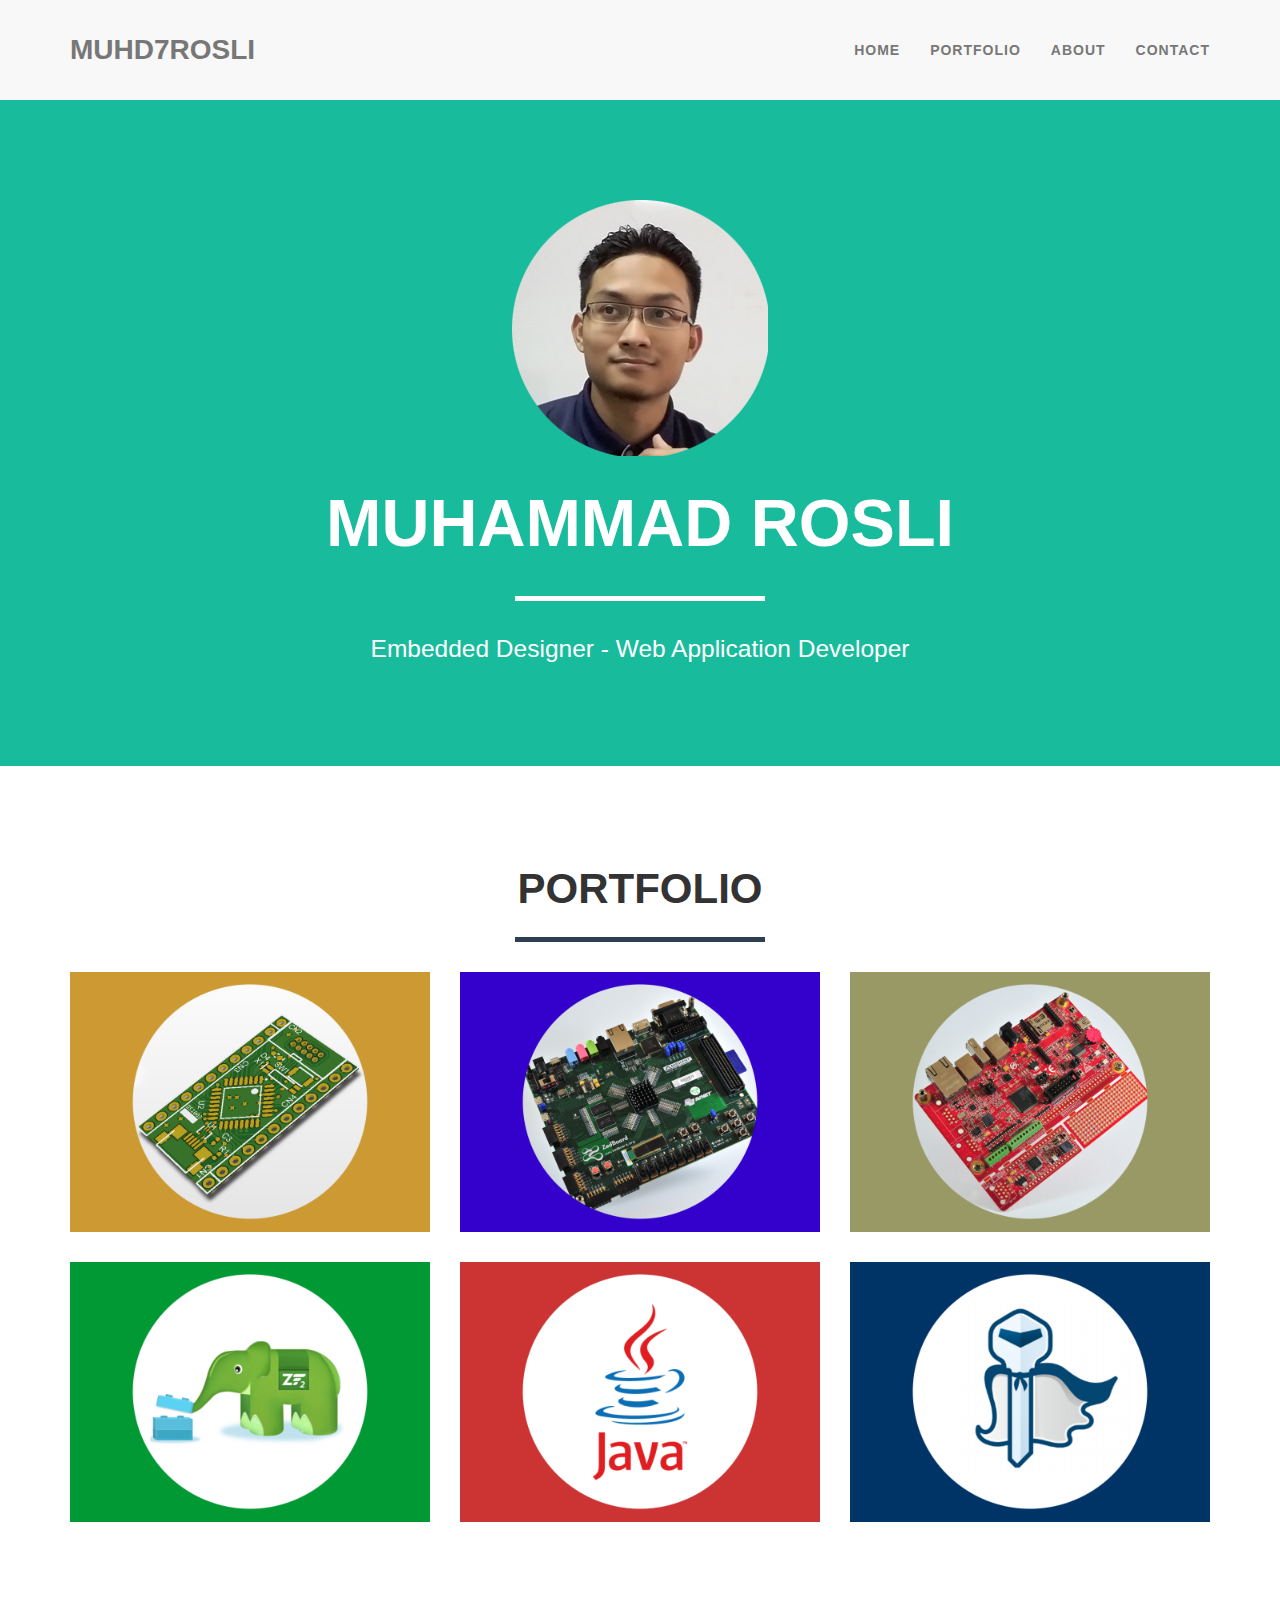
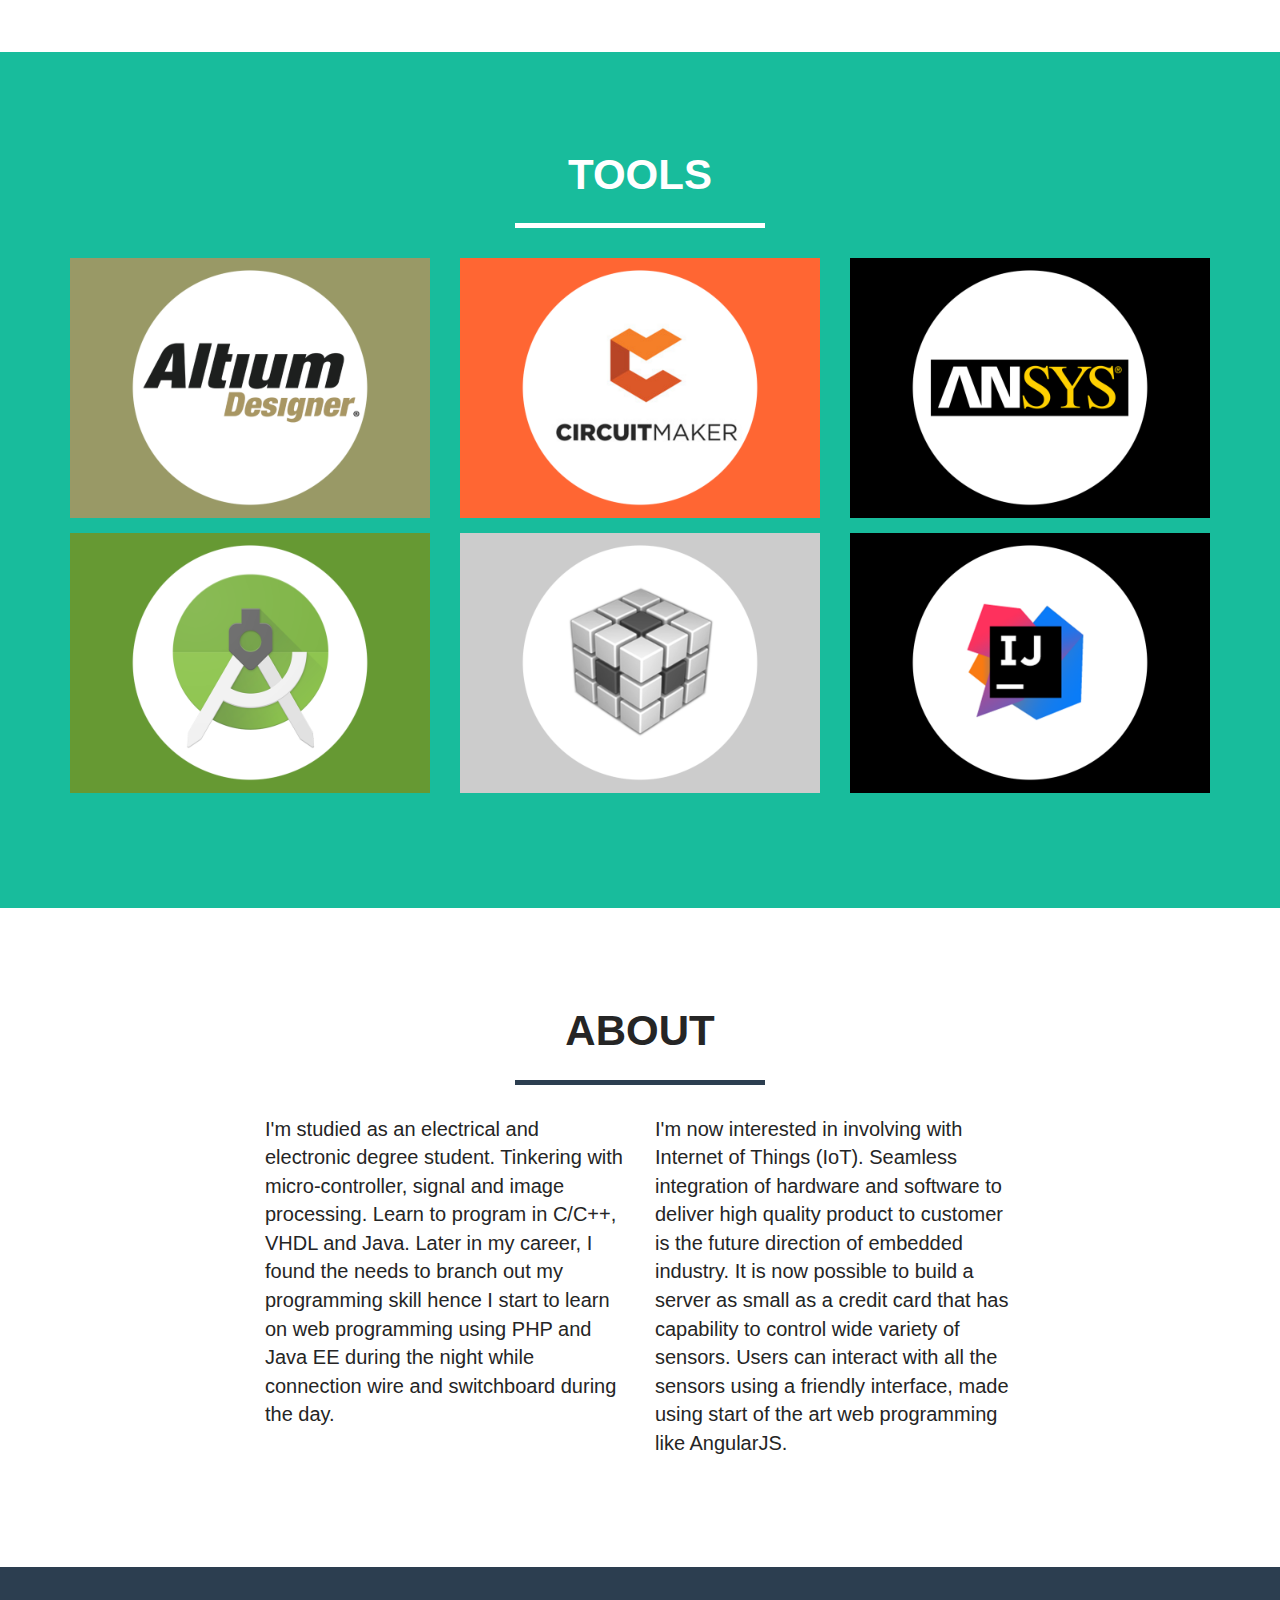
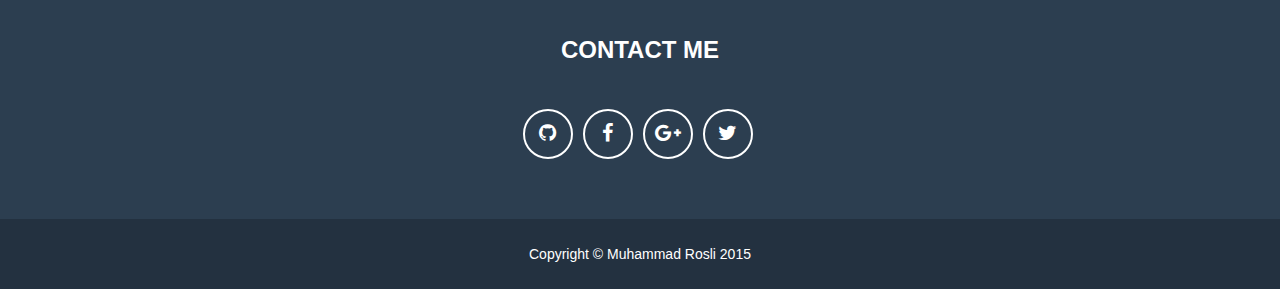
==== index.html @ a13b69a3 "remove modal to show profile" ====
<!DOCTYPE html><html lang=en data-ng-app=angularApp><head><meta charset=UTF-8><meta charset=utf-8><meta http-equiv=X-UA-Compatible content="IE=edge"><meta name=viewport content="width=device-width, initial-scale=1"><meta name=description content="A profile website of Muhammad Rosli"><meta name=author content="Muhammad Rosli"><title>muhd7rosli</title><link rel=stylesheet href=library/bootstrap/dist/css/bootstrap.min.css><link rel=stylesheet href=library/font-awesome/css/font-awesome.min.css><link rel=stylesheet href=library/app/css/app.min.css></head><body id=page-top class=index data-ng-controller=MainController><nav class="navbar navbar-default navbar-fixed-top"><div class=container><div class="navbar-header page-scroll"><button type=button class=navbar-toggle data-toggle=collapse data-target=#bs-example-navbar-collapse-1><span class=sr-only>Toggle navigation</span> <span class=icon-bar></span> <span class=icon-bar></span> <span class=icon-bar></span></button> <a class="navbar-brand page-scroll" data-ng-click="gotoElement('home')">muhd7rosli</a></div><div class="collapse navbar-collapse" id=bs-example-navbar-collapse-1><ul class="nav navbar-nav navbar-right"><li class=page-scroll><a data-ng-click="gotoElement('home')">Home</a></li><li class=page-scroll><a data-ng-href data-ng-click="gotoElement('portfolio')">Portfolio</a></li><li class=page-scroll><a data-ng-click="gotoElement('about')">About</a></li><li class=page-scroll><a data-ng-click="gotoElement('contact')">Contact</a></li></ul></div></div></nav><header id=home><div class=container><div class=row><div class=col-lg-12><img class=img-responsive src=img/profile.png><div class=intro-text><span class=name>Muhammad Rosli</span><hr class=star-light><span class=skills>Embedded Designer - Web Application Developer</span></div></div></div></div></header><section id=portfolio><div class=container><div class=row><div class="col-lg-12 text-center"><h2>Portfolio</h2><hr class=star-primary></div></div><div class=row><div class="col-sm-4 portfolio-item"><a class=portfolio-link data-ng-click=toggleShowProfile1()><div class=caption><div class=caption-content><i class="fa fa-search-plus fa-3x"></i></div></div><img src=img/portfolio/pcb.png class=img-responsive></a></div><div class="col-sm-4 portfolio-item"><a class=portfolio-link data-toggle=modal><div class=caption><div class=caption-content><i class="fa fa-search-plus fa-3x"></i></div></div><img src=img/portfolio/zedboard.png class=img-responsive></a></div><div class="col-sm-4 portfolio-item"><a class=portfolio-link data-toggle=modal><div class=caption><div class=caption-content><i class="fa fa-search-plus fa-3x"></i></div></div><img src=img/portfolio/embedded_android.png class=img-responsive></a></div><div class="col-sm-4 portfolio-item"><a class=portfolio-link data-toggle=modal><div class=caption><div class=caption-content><i class="fa fa-search-plus fa-3x"></i></div></div><img src=img/portfolio/zendframework.png class=img-responsive></a></div><div class="col-sm-4 portfolio-item"><a class=portfolio-link data-toggle=modal><div class=caption><div class=caption-content><i class="fa fa-search-plus fa-3x"></i></div></div><img src=img/portfolio/java.png class=img-responsive></a></div><div class="col-sm-4 portfolio-item"><a class=portfolio-link data-toggle=modal><div class=caption><div class=caption-content><i class="fa fa-search-plus fa-3x"></i></div></div><img src=img/portfolio/keycloak.png class=img-responsive></a></div></div></div></section><section id=tools><div class=container><div class=row><div class="col-lg-12 text-center"><h2>Tools</h2><hr class=star-light></div></div><div class=row><div class="col-sm-4 portfolio-item"><a class=portfolio-link data-toggle=modal><div class=caption><div class=caption-content><i class="fa fa-search-plus fa-3x"></i></div></div><img src=img/portfolio/ad.png class=img-responsive></a></div><div class="col-sm-4 portfolio-item"><a class=portfolio-link data-toggle=modal><div class=caption><div class=caption-content><i class="fa fa-search-plus fa-3x"></i></div></div><img src=img/portfolio/circuitmaker.png class=img-responsive></a></div><div class="col-sm-4 portfolio-item"><a class=portfolio-link data-toggle=modal><div class=caption><div class=caption-content><i class="fa fa-search-plus fa-3x"></i></div></div><img src=img/portfolio/ansys.png class=img-responsive></a></div><div class="col-sm-4 portfolio-item"><a class=portfolio-link data-toggle=modal><div class=caption><div class=caption-content><i class="fa fa-search-plus fa-3x"></i></div></div><img src=img/portfolio/android_studio.png class=img-responsive></a></div><div class="col-sm-4 portfolio-item"><a class=portfolio-link data-toggle=modal><div class=caption><div class=caption-content><i class="fa fa-search-plus fa-3x"></i></div></div><img src=img/portfolio/ccs.png class=img-responsive></a></div><div class="col-sm-4 portfolio-item"><a class=portfolio-link data-toggle=modal><div class=caption><div class=caption-content><i class="fa fa-search-plus fa-3x"></i></div></div><img src=img/portfolio/intellij.png class=img-responsive></a></div></div></div></section><section class=success id=about><div class=container><div class=row><div class="col-lg-12 text-center"><h2>About</h2><hr class=star-primary></div></div><div class=row><div class="col-lg-4 col-lg-offset-2"><p>I'm studied as an electrical and electronic degree student. Tinkering with micro-controller, signal and image processing. Learn to program in C/C++, VHDL and Java. Later in my career, I found the needs to branch out my programming skill hence I start to learn on web programming using PHP and Java EE during the night while connection wire and switchboard during the day.</p></div><div class=col-lg-4><p>I'm now interested in involving with Internet of Things (IoT). Seamless integration of hardware and software to deliver high quality product to customer is the future direction of embedded industry. It is now possible to build a server as small as a credit card that has capability to control wide variety of sensors. Users can interact with all the sensors using a friendly interface, made using start of the art web programming like AngularJS.</p></div></div></div></section><footer class=text-center><div class=footer-above><div class=container><div class=row><div class="footer-col col-md-4"><p>&nbsp;</p></div><div id=contact class="footer-col col-md-4"><h3>Contact Me</h3><ul class=list-inline><li><a href=https://github.com/muhd7rosli class="btn-social btn-outline"><i class="fa fa-fw fa-github"></i></a></li><li><a href=https://www.facebook.com/muhammadrosli class="btn-social btn-outline"><i class="fa fa-fw fa-facebook"></i></a></li><li><a href=https://plus.google.com/u/0/111552389230482518796 class="btn-social btn-outline"><i class="fa fa-fw fa-google-plus"></i></a></li><li><a href=https://twitter.com/muhd7rosli class="btn-social btn-outline"><i class="fa fa-fw fa-twitter"></i></a></li></ul></div><div class="footer-col col-md-4"><p>&nbsp;</p></div></div></div></div><div class=footer-below><div class=container><div class=row><div class=col-lg-12>Copyright &copy; Muhammad Rosli 2015</div></div></div></div></footer><div class="scroll-top page-scroll visible-xs visible-sm"><a class="btn btn-primary"><i class="fa fa-chevron-up"></i></a></div><div data-custom-modal title="New Order" data-visible=showProfile1><div class="portfolio-modal modal fade" id=portfolioModal1 tabindex=-1 role=dialog aria-hidden=true><div class=modal-content><div class=close-modal data-dismiss=modal><div class=lr><div class=rl></div></div></div><div class=container><div class=row><div class="col-lg-8 col-lg-offset-2"><div class=modal-body><h2>Project Title</h2><hr class=star-primary><img src=img/portfolio/pcb.png class="img-responsive img-centered"><p>Use this area of the page to describe your project. The icon above is part of a free icon set by <a href="https://sellfy.com/p/8Q9P/jV3VZ/">Flat Icons</a>. On their website, you can download their free set with 16 icons, or you can purchase the entire set with 146 icons for only $12!</p><ul class="list-inline item-details"><li>Client: <strong><a href=http://startbootstrap.com>Start Bootstrap</a></strong></li><li>Date: <strong><a href=http://startbootstrap.com>April 2014</a></strong></li><li>Service: <strong><a href=http://startbootstrap.com>Web Development</a></strong></li></ul><button type=button class="btn btn-default" data-dismiss=modal><i class="fa fa-times"></i> Close</button></div></div></div></div></div></div></div><div class="portfolio-modal modal fade" id=portfolioModal2 tabindex=-1 role=dialog aria-hidden=true><div class=modal-content><div class=close-modal data-dismiss=modal><div class=lr><div class=rl></div></div></div><div class=container><div class=row><div class="col-lg-8 col-lg-offset-2"><div class=modal-body><h2>Project Title</h2><hr class=star-primary><img src=img/portfolio/cake.png class="img-responsive img-centered"><p>Use this area of the page to describe your project. The icon above is part of a free icon set by <a href="https://sellfy.com/p/8Q9P/jV3VZ/">Flat Icons</a>. On their website, you can download their free set with 16 icons, or you can purchase the entire set with 146 icons for only $12!</p><ul class="list-inline item-details"><li>Client: <strong><a href=http://startbootstrap.com>Start Bootstrap</a></strong></li><li>Date: <strong><a href=http://startbootstrap.com>April 2014</a></strong></li><li>Service: <strong><a href=http://startbootstrap.com>Web Development</a></strong></li></ul><button type=button class="btn btn-default" data-dismiss=modal><i class="fa fa-times"></i> Close</button></div></div></div></div></div></div><div class="portfolio-modal modal fade" id=portfolioModal3 tabindex=-1 role=dialog aria-hidden=true><div class=modal-content><div class=close-modal data-dismiss=modal><div class=lr><div class=rl></div></div></div><div class=container><div class=row><div class="col-lg-8 col-lg-offset-2"><div class=modal-body><h2>Project Title</h2><hr class=star-primary><img src=img/portfolio/circus.png class="img-responsive img-centered"><p>Use this area of the page to describe your project. The icon above is part of a free icon set by <a href="https://sellfy.com/p/8Q9P/jV3VZ/">Flat Icons</a>. On their website, you can download their free set with 16 icons, or you can purchase the entire set with 146 icons for only $12!</p><ul class="list-inline item-details"><li>Client: <strong><a href=http://startbootstrap.com>Start Bootstrap</a></strong></li><li>Date: <strong><a href=http://startbootstrap.com>April 2014</a></strong></li><li>Service: <strong><a href=http://startbootstrap.com>Web Development</a></strong></li></ul><button type=button class="btn btn-default" data-dismiss=modal><i class="fa fa-times"></i> Close</button></div></div></div></div></div></div><div class="portfolio-modal modal fade" id=portfolioModal4 tabindex=-1 role=dialog aria-hidden=true><div class=modal-content><div class=close-modal data-dismiss=modal><div class=lr><div class=rl></div></div></div><div class=container><div class=row><div class="col-lg-8 col-lg-offset-2"><div class=modal-body><h2>Project Title</h2><hr class=star-primary><img src=img/portfolio/game.png class="img-responsive img-centered"><p>Use this area of the page to describe your project. The icon above is part of a free icon set by <a href="https://sellfy.com/p/8Q9P/jV3VZ/">Flat Icons</a>. On their website, you can download their free set with 16 icons, or you can purchase the entire set with 146 icons for only $12!</p><ul class="list-inline item-details"><li>Client: <strong><a href=http://startbootstrap.com>Start Bootstrap</a></strong></li><li>Date: <strong><a href=http://startbootstrap.com>April 2014</a></strong></li><li>Service: <strong><a href=http://startbootstrap.com>Web Development</a></strong></li></ul><button type=button class="btn btn-default" data-dismiss=modal><i class="fa fa-times"></i> Close</button></div></div></div></div></div></div><div class="portfolio-modal modal fade" id=portfolioModal5 tabindex=-1 role=dialog aria-hidden=true><div class=modal-content><div class=close-modal data-dismiss=modal><div class=lr><div class=rl></div></div></div><div class=container><div class=row><div class="col-lg-8 col-lg-offset-2"><div class=modal-body><h2>Project Title</h2><hr class=star-primary><img src=img/portfolio/safe.png class="img-responsive img-centered"><p>Use this area of the page to describe your project. The icon above is part of a free icon set by <a href="https://sellfy.com/p/8Q9P/jV3VZ/">Flat Icons</a>. On their website, you can download their free set with 16 icons, or you can purchase the entire set with 146 icons for only $12!</p><ul class="list-inline item-details"><li>Client: <strong><a href=http://startbootstrap.com>Start Bootstrap</a></strong></li><li>Date: <strong><a href=http://startbootstrap.com>April 2014</a></strong></li><li>Service: <strong><a href=http://startbootstrap.com>Web Development</a></strong></li></ul><button type=button class="btn btn-default" data-dismiss=modal><i class="fa fa-times"></i> Close</button></div></div></div></div></div></div><div class="portfolio-modal modal fade" id=portfolioModal6 tabindex=-1 role=dialog aria-hidden=true><div class=modal-content><div class=close-modal data-dismiss=modal><div class=lr><div class=rl></div></div></div><div class=container><div class=row><div class="col-lg-8 col-lg-offset-2"><div class=modal-body><h2>Project Title</h2><hr class=star-primary><img src=img/portfolio/submarine.png class="img-responsive img-centered"><p>Use this area of the page to describe your project. The icon above is part of a free icon set by <a href="https://sellfy.com/p/8Q9P/jV3VZ/">Flat Icons</a>. On their website, you can download their free set with 16 icons, or you can purchase the entire set with 146 icons for only $12!</p><ul class="list-inline item-details"><li>Client: <strong><a href=http://startbootstrap.com>Start Bootstrap</a></strong></li><li>Date: <strong><a href=http://startbootstrap.com>April 2014</a></strong></li><li>Service: <strong><a href=http://startbootstrap.com>Web Development</a></strong></li></ul><button type=button class="btn btn-default" data-dismiss=modal><i class="fa fa-times"></i> Close</button></div></div></div></div></div></div><script type=application/javascript src=library/jquery/dist/jquery.min.js></script><script type=application/javascript src=library/bootstrap/dist/js/bootstrap.min.js></script><script type=application/javascript src=library/angular/angular.min.js></script><script type=application/javascript src=library/angular-resource/angular-resource.min.js></script><script type=application/javascript src=library/app/js/app.min.js></script></body></html>
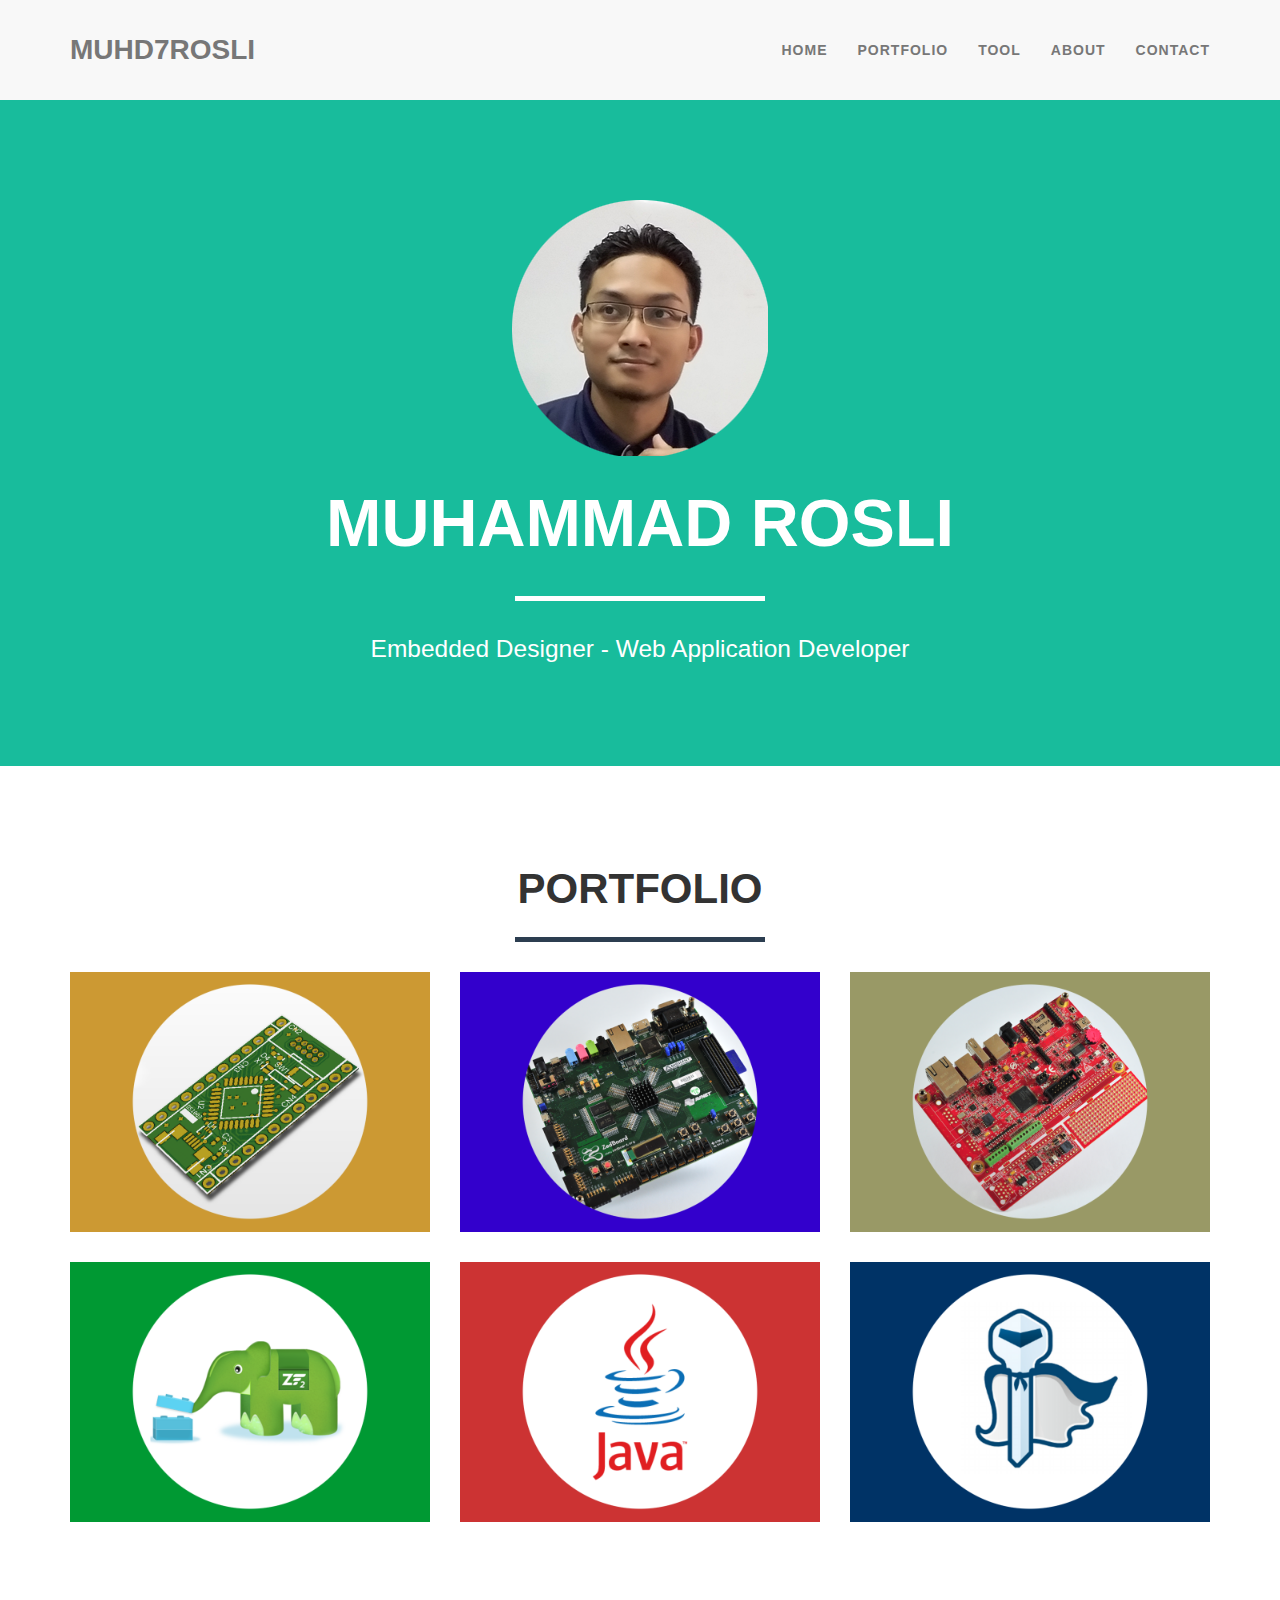
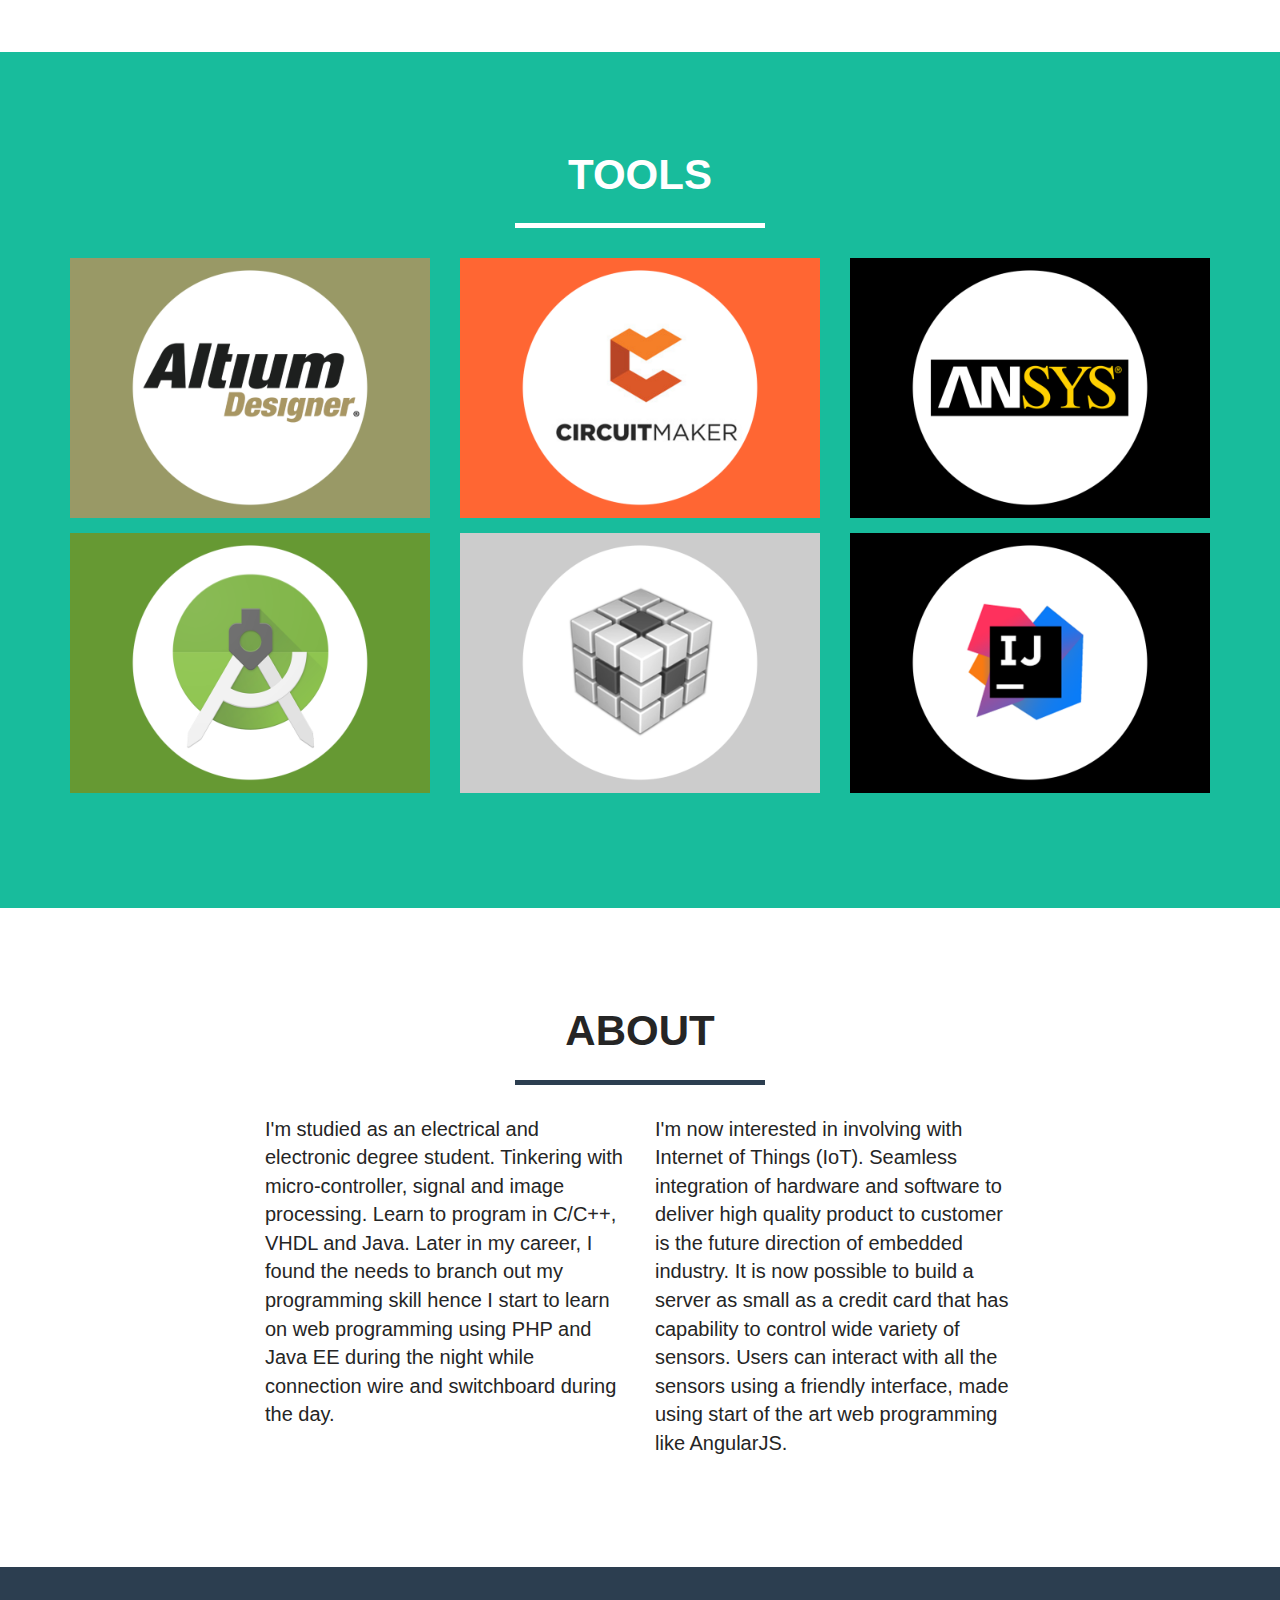
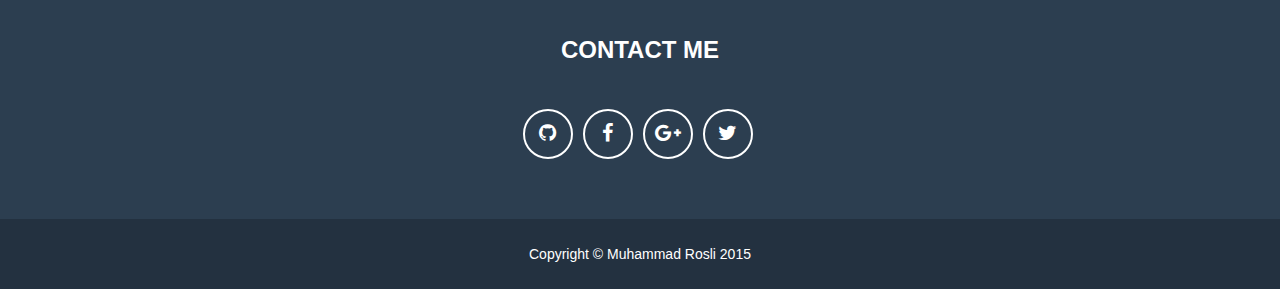
==== commit fd8cb7fc: "add tool link" ====
--- a/index.html
+++ b/index.html
@@ -1 +1 @@
-<!DOCTYPE html><html lang=en data-ng-app=angularApp><head><meta charset=UTF-8><meta charset=utf-8><meta http-equiv=X-UA-Compatible content="IE=edge"><meta name=viewport content="width=device-width, initial-scale=1"><meta name=description content="A profile website of Muhammad Rosli"><meta name=author content="Muhammad Rosli"><title>muhd7rosli</title><link rel=stylesheet href=library/bootstrap/dist/css/bootstrap.min.css><link rel=stylesheet href=library/font-awesome/css/font-awesome.min.css><link rel=stylesheet href=library/app/css/app.min.css></head><body id=page-top class=index data-ng-controller=MainController><nav class="navbar navbar-default navbar-fixed-top"><div class=container><div class="navbar-header page-scroll"><button type=button class=navbar-toggle data-toggle=collapse data-target=#bs-example-navbar-collapse-1><span class=sr-only>Toggle navigation</span> <span class=icon-bar></span> <span class=icon-bar></span> <span class=icon-bar></span></button> <a class="navbar-brand page-scroll" data-ng-click="gotoElement('home')">muhd7rosli</a></div><div class="collapse navbar-collapse" id=bs-example-navbar-collapse-1><ul class="nav navbar-nav navbar-right"><li class=page-scroll><a data-ng-click="gotoElement('home')">Home</a></li><li class=page-scroll><a data-ng-href data-ng-click="gotoElement('portfolio')">Portfolio</a></li><li class=page-scroll><a data-ng-click="gotoElement('about')">About</a></li><li class=page-scroll><a data-ng-click="gotoElement('contact')">Contact</a></li></ul></div></div></nav><header id=home><div class=container><div class=row><div class=col-lg-12><img class=img-responsive src=img/profile.png><div class=intro-text><span class=name>Muhammad Rosli</span><hr class=star-light><span class=skills>Embedded Designer - Web Application Developer</span></div></div></div></div></header><section id=portfolio><div class=container><div class=row><div class="col-lg-12 text-center"><h2>Portfolio</h2><hr class=star-primary></div></div><div class=row><div class="col-sm-4 portfolio-item"><a class=portfolio-link data-ng-click=toggleShowProfile1()><div class=caption><div class=caption-content><i class="fa fa-search-plus fa-3x"></i></div></div><img src=img/portfolio/pcb.png class=img-responsive></a></div><div class="col-sm-4 portfolio-item"><a class=portfolio-link data-toggle=modal><div class=caption><div class=caption-content><i class="fa fa-search-plus fa-3x"></i></div></div><img src=img/portfolio/zedboard.png class=img-responsive></a></div><div class="col-sm-4 portfolio-item"><a class=portfolio-link data-toggle=modal><div class=caption><div class=caption-content><i class="fa fa-search-plus fa-3x"></i></div></div><img src=img/portfolio/embedded_android.png class=img-responsive></a></div><div class="col-sm-4 portfolio-item"><a class=portfolio-link data-toggle=modal><div class=caption><div class=caption-content><i class="fa fa-search-plus fa-3x"></i></div></div><img src=img/portfolio/zendframework.png class=img-responsive></a></div><div class="col-sm-4 portfolio-item"><a class=portfolio-link data-toggle=modal><div class=caption><div class=caption-content><i class="fa fa-search-plus fa-3x"></i></div></div><img src=img/portfolio/java.png class=img-responsive></a></div><div class="col-sm-4 portfolio-item"><a class=portfolio-link data-toggle=modal><div class=caption><div class=caption-content><i class="fa fa-search-plus fa-3x"></i></div></div><img src=img/portfolio/keycloak.png class=img-responsive></a></div></div></div></section><section id=tools><div class=container><div class=row><div class="col-lg-12 text-center"><h2>Tools</h2><hr class=star-light></div></div><div class=row><div class="col-sm-4 portfolio-item"><a class=portfolio-link data-toggle=modal><div class=caption><div class=caption-content><i class="fa fa-search-plus fa-3x"></i></div></div><img src=img/portfolio/ad.png class=img-responsive></a></div><div class="col-sm-4 portfolio-item"><a class=portfolio-link data-toggle=modal><div class=caption><div class=caption-content><i class="fa fa-search-plus fa-3x"></i></div></div><img src=img/portfolio/circuitmaker.png class=img-responsive></a></div><div class="col-sm-4 portfolio-item"><a class=portfolio-link data-toggle=modal><div class=caption><div class=caption-content><i class="fa fa-search-plus fa-3x"></i></div></div><img src=img/portfolio/ansys.png class=img-responsive></a></div><div class="col-sm-4 portfolio-item"><a class=portfolio-link data-toggle=modal><div class=caption><div class=caption-content><i class="fa fa-search-plus fa-3x"></i></div></div><img src=img/portfolio/android_studio.png class=img-responsive></a></div><div class="col-sm-4 portfolio-item"><a class=portfolio-link data-toggle=modal><div class=caption><div class=caption-content><i class="fa fa-search-plus fa-3x"></i></div></div><img src=img/portfolio/ccs.png class=img-responsive></a></div><div class="col-sm-4 portfolio-item"><a class=portfolio-link data-toggle=modal><div class=caption><div class=caption-content><i class="fa fa-search-plus fa-3x"></i></div></div><img src=img/portfolio/intellij.png class=img-responsive></a></div></div></div></section><section class=success id=about><div class=container><div class=row><div class="col-lg-12 text-center"><h2>About</h2><hr class=star-primary></div></div><div class=row><div class="col-lg-4 col-lg-offset-2"><p>I'm studied as an electrical and electronic degree student. Tinkering with micro-controller, signal and image processing. Learn to program in C/C++, VHDL and Java. Later in my career, I found the needs to branch out my programming skill hence I start to learn on web programming using PHP and Java EE during the night while connection wire and switchboard during the day.</p></div><div class=col-lg-4><p>I'm now interested in involving with Internet of Things (IoT). Seamless integration of hardware and software to deliver high quality product to customer is the future direction of embedded industry. It is now possible to build a server as small as a credit card that has capability to control wide variety of sensors. Users can interact with all the sensors using a friendly interface, made using start of the art web programming like AngularJS.</p></div></div></div></section><footer class=text-center><div class=footer-above><div class=container><div class=row><div class="footer-col col-md-4"><p>&nbsp;</p></div><div id=contact class="footer-col col-md-4"><h3>Contact Me</h3><ul class=list-inline><li><a href=https://github.com/muhd7rosli class="btn-social btn-outline"><i class="fa fa-fw fa-github"></i></a></li><li><a href=https://www.facebook.com/muhammadrosli class="btn-social btn-outline"><i class="fa fa-fw fa-facebook"></i></a></li><li><a href=https://plus.google.com/u/0/111552389230482518796 class="btn-social btn-outline"><i class="fa fa-fw fa-google-plus"></i></a></li><li><a href=https://twitter.com/muhd7rosli class="btn-social btn-outline"><i class="fa fa-fw fa-twitter"></i></a></li></ul></div><div class="footer-col col-md-4"><p>&nbsp;</p></div></div></div></div><div class=footer-below><div class=container><div class=row><div class=col-lg-12>Copyright &copy; Muhammad Rosli 2015</div></div></div></div></footer><div class="scroll-top page-scroll visible-xs visible-sm"><a class="btn btn-primary"><i class="fa fa-chevron-up"></i></a></div><div data-custom-modal title="New Order" data-visible=showProfile1><div class="portfolio-modal modal fade" id=portfolioModal1 tabindex=-1 role=dialog aria-hidden=true><div class=modal-content><div class=close-modal data-dismiss=modal><div class=lr><div class=rl></div></div></div><div class=container><div class=row><div class="col-lg-8 col-lg-offset-2"><div class=modal-body><h2>Project Title</h2><hr class=star-primary><img src=img/portfolio/pcb.png class="img-responsive img-centered"><p>Use this area of the page to describe your project. The icon above is part of a free icon set by <a href="https://sellfy.com/p/8Q9P/jV3VZ/">Flat Icons</a>. On their website, you can download their free set with 16 icons, or you can purchase the entire set with 146 icons for only $12!</p><ul class="list-inline item-details"><li>Client: <strong><a href=http://startbootstrap.com>Start Bootstrap</a></strong></li><li>Date: <strong><a href=http://startbootstrap.com>April 2014</a></strong></li><li>Service: <strong><a href=http://startbootstrap.com>Web Development</a></strong></li></ul><button type=button class="btn btn-default" data-dismiss=modal><i class="fa fa-times"></i> Close</button></div></div></div></div></div></div></div><div class="portfolio-modal modal fade" id=portfolioModal2 tabindex=-1 role=dialog aria-hidden=true><div class=modal-content><div class=close-modal data-dismiss=modal><div class=lr><div class=rl></div></div></div><div class=container><div class=row><div class="col-lg-8 col-lg-offset-2"><div class=modal-body><h2>Project Title</h2><hr class=star-primary><img src=img/portfolio/cake.png class="img-responsive img-centered"><p>Use this area of the page to describe your project. The icon above is part of a free icon set by <a href="https://sellfy.com/p/8Q9P/jV3VZ/">Flat Icons</a>. On their website, you can download their free set with 16 icons, or you can purchase the entire set with 146 icons for only $12!</p><ul class="list-inline item-details"><li>Client: <strong><a href=http://startbootstrap.com>Start Bootstrap</a></strong></li><li>Date: <strong><a href=http://startbootstrap.com>April 2014</a></strong></li><li>Service: <strong><a href=http://startbootstrap.com>Web Development</a></strong></li></ul><button type=button class="btn btn-default" data-dismiss=modal><i class="fa fa-times"></i> Close</button></div></div></div></div></div></div><div class="portfolio-modal modal fade" id=portfolioModal3 tabindex=-1 role=dialog aria-hidden=true><div class=modal-content><div class=close-modal data-dismiss=modal><div class=lr><div class=rl></div></div></div><div class=container><div class=row><div class="col-lg-8 col-lg-offset-2"><div class=modal-body><h2>Project Title</h2><hr class=star-primary><img src=img/portfolio/circus.png class="img-responsive img-centered"><p>Use this area of the page to describe your project. The icon above is part of a free icon set by <a href="https://sellfy.com/p/8Q9P/jV3VZ/">Flat Icons</a>. On their website, you can download their free set with 16 icons, or you can purchase the entire set with 146 icons for only $12!</p><ul class="list-inline item-details"><li>Client: <strong><a href=http://startbootstrap.com>Start Bootstrap</a></strong></li><li>Date: <strong><a href=http://startbootstrap.com>April 2014</a></strong></li><li>Service: <strong><a href=http://startbootstrap.com>Web Development</a></strong></li></ul><button type=button class="btn btn-default" data-dismiss=modal><i class="fa fa-times"></i> Close</button></div></div></div></div></div></div><div class="portfolio-modal modal fade" id=portfolioModal4 tabindex=-1 role=dialog aria-hidden=true><div class=modal-content><div class=close-modal data-dismiss=modal><div class=lr><div class=rl></div></div></div><div class=container><div class=row><div class="col-lg-8 col-lg-offset-2"><div class=modal-body><h2>Project Title</h2><hr class=star-primary><img src=img/portfolio/game.png class="img-responsive img-centered"><p>Use this area of the page to describe your project. The icon above is part of a free icon set by <a href="https://sellfy.com/p/8Q9P/jV3VZ/">Flat Icons</a>. On their website, you can download their free set with 16 icons, or you can purchase the entire set with 146 icons for only $12!</p><ul class="list-inline item-details"><li>Client: <strong><a href=http://startbootstrap.com>Start Bootstrap</a></strong></li><li>Date: <strong><a href=http://startbootstrap.com>April 2014</a></strong></li><li>Service: <strong><a href=http://startbootstrap.com>Web Development</a></strong></li></ul><button type=button class="btn btn-default" data-dismiss=modal><i class="fa fa-times"></i> Close</button></div></div></div></div></div></div><div class="portfolio-modal modal fade" id=portfolioModal5 tabindex=-1 role=dialog aria-hidden=true><div class=modal-content><div class=close-modal data-dismiss=modal><div class=lr><div class=rl></div></div></div><div class=container><div class=row><div class="col-lg-8 col-lg-offset-2"><div class=modal-body><h2>Project Title</h2><hr class=star-primary><img src=img/portfolio/safe.png class="img-responsive img-centered"><p>Use this area of the page to describe your project. The icon above is part of a free icon set by <a href="https://sellfy.com/p/8Q9P/jV3VZ/">Flat Icons</a>. On their website, you can download their free set with 16 icons, or you can purchase the entire set with 146 icons for only $12!</p><ul class="list-inline item-details"><li>Client: <strong><a href=http://startbootstrap.com>Start Bootstrap</a></strong></li><li>Date: <strong><a href=http://startbootstrap.com>April 2014</a></strong></li><li>Service: <strong><a href=http://startbootstrap.com>Web Development</a></strong></li></ul><button type=button class="btn btn-default" data-dismiss=modal><i class="fa fa-times"></i> Close</button></div></div></div></div></div></div><div class="portfolio-modal modal fade" id=portfolioModal6 tabindex=-1 role=dialog aria-hidden=true><div class=modal-content><div class=close-modal data-dismiss=modal><div class=lr><div class=rl></div></div></div><div class=container><div class=row><div class="col-lg-8 col-lg-offset-2"><div class=modal-body><h2>Project Title</h2><hr class=star-primary><img src=img/portfolio/submarine.png class="img-responsive img-centered"><p>Use this area of the page to describe your project. The icon above is part of a free icon set by <a href="https://sellfy.com/p/8Q9P/jV3VZ/">Flat Icons</a>. On their website, you can download their free set with 16 icons, or you can purchase the entire set with 146 icons for only $12!</p><ul class="list-inline item-details"><li>Client: <strong><a href=http://startbootstrap.com>Start Bootstrap</a></strong></li><li>Date: <strong><a href=http://startbootstrap.com>April 2014</a></strong></li><li>Service: <strong><a href=http://startbootstrap.com>Web Development</a></strong></li></ul><button type=button class="btn btn-default" data-dismiss=modal><i class="fa fa-times"></i> Close</button></div></div></div></div></div></div><script type=application/javascript src=library/jquery/dist/jquery.min.js></script><script type=application/javascript src=library/bootstrap/dist/js/bootstrap.min.js></script><script type=application/javascript src=library/angular/angular.min.js></script><script type=application/javascript src=library/angular-resource/angular-resource.min.js></script><script type=application/javascript src=library/app/js/app.min.js></script></body></html>+<!DOCTYPE html><html lang=en data-ng-app=angularApp><head><meta charset=UTF-8><meta charset=utf-8><meta http-equiv=X-UA-Compatible content="IE=edge"><meta name=viewport content="width=device-width, initial-scale=1"><meta name=description content="A profile website of Muhammad Rosli"><meta name=author content="Muhammad Rosli"><title>muhd7rosli</title><link rel=stylesheet href=library/bootstrap/dist/css/bootstrap.min.css><link rel=stylesheet href=library/font-awesome/css/font-awesome.min.css><link rel=stylesheet href=library/app/css/app.min.css></head><body id=page-top class=index data-ng-controller=MainController><nav class="navbar navbar-default navbar-fixed-top"><div class=container><div class="navbar-header page-scroll"><button type=button class=navbar-toggle data-toggle=collapse data-target=#bs-example-navbar-collapse-1><span class=sr-only>Toggle navigation</span> <span class=icon-bar></span> <span class=icon-bar></span> <span class=icon-bar></span></button> <a class="navbar-brand page-scroll" data-ng-click="gotoElement('home')">muhd7rosli</a></div><div class="collapse navbar-collapse" id=bs-example-navbar-collapse-1><ul class="nav navbar-nav navbar-right"><li class=page-scroll><a data-ng-click="gotoElement('home')">Home</a></li><li class=page-scroll><a data-ng-href data-ng-click="gotoElement('portfolio')">Portfolio</a></li><li class=page-scroll><a data-ng-click="gotoElement('tools')">Tool</a></li><li class=page-scroll><a data-ng-click="gotoElement('about')">About</a></li><li class=page-scroll><a data-ng-click="gotoElement('contact')">Contact</a></li></ul></div></div></nav><header id=home><div class=container><div class=row><div class=col-lg-12><img class=img-responsive src=img/profile.png><div class=intro-text><span class=name>Muhammad Rosli</span><hr class=star-light><span class=skills>Embedded Designer - Web Application Developer</span></div></div></div></div></header><section id=portfolio><div class=container><div class=row><div class="col-lg-12 text-center"><h2>Portfolio</h2><hr class=star-primary></div></div><div class=row><div class="col-sm-4 portfolio-item"><a class=portfolio-link data-ng-click=toggleShowProfile1()><div class=caption><div class=caption-content><i class="fa fa-search-plus fa-3x"></i></div></div><img src=img/portfolio/pcb.png class=img-responsive></a></div><div class="col-sm-4 portfolio-item"><a class=portfolio-link data-toggle=modal><div class=caption><div class=caption-content><i class="fa fa-search-plus fa-3x"></i></div></div><img src=img/portfolio/zedboard.png class=img-responsive></a></div><div class="col-sm-4 portfolio-item"><a class=portfolio-link data-toggle=modal><div class=caption><div class=caption-content><i class="fa fa-search-plus fa-3x"></i></div></div><img src=img/portfolio/embedded_android.png class=img-responsive></a></div><div class="col-sm-4 portfolio-item"><a class=portfolio-link data-toggle=modal><div class=caption><div class=caption-content><i class="fa fa-search-plus fa-3x"></i></div></div><img src=img/portfolio/zendframework.png class=img-responsive></a></div><div class="col-sm-4 portfolio-item"><a class=portfolio-link data-toggle=modal><div class=caption><div class=caption-content><i class="fa fa-search-plus fa-3x"></i></div></div><img src=img/portfolio/java.png class=img-responsive></a></div><div class="col-sm-4 portfolio-item"><a class=portfolio-link data-toggle=modal><div class=caption><div class=caption-content><i class="fa fa-search-plus fa-3x"></i></div></div><img src=img/portfolio/keycloak.png class=img-responsive></a></div></div></div></section><section id=tools><div class=container><div class=row><div class="col-lg-12 text-center"><h2>Tools</h2><hr class=star-light></div></div><div class=row><div class="col-sm-4 portfolio-item"><a class=portfolio-link data-toggle=modal><div class=caption><div class=caption-content><i class="fa fa-search-plus fa-3x"></i></div></div><img src=img/portfolio/ad.png class=img-responsive></a></div><div class="col-sm-4 portfolio-item"><a class=portfolio-link data-toggle=modal><div class=caption><div class=caption-content><i class="fa fa-search-plus fa-3x"></i></div></div><img src=img/portfolio/circuitmaker.png class=img-responsive></a></div><div class="col-sm-4 portfolio-item"><a class=portfolio-link data-toggle=modal><div class=caption><div class=caption-content><i class="fa fa-search-plus fa-3x"></i></div></div><img src=img/portfolio/ansys.png class=img-responsive></a></div><div class="col-sm-4 portfolio-item"><a class=portfolio-link data-toggle=modal><div class=caption><div class=caption-content><i class="fa fa-search-plus fa-3x"></i></div></div><img src=img/portfolio/android_studio.png class=img-responsive></a></div><div class="col-sm-4 portfolio-item"><a class=portfolio-link data-toggle=modal><div class=caption><div class=caption-content><i class="fa fa-search-plus fa-3x"></i></div></div><img src=img/portfolio/ccs.png class=img-responsive></a></div><div class="col-sm-4 portfolio-item"><a class=portfolio-link data-toggle=modal><div class=caption><div class=caption-content><i class="fa fa-search-plus fa-3x"></i></div></div><img src=img/portfolio/intellij.png class=img-responsive></a></div></div></div></section><section class=success id=about><div class=container><div class=row><div class="col-lg-12 text-center"><h2>About</h2><hr class=star-primary></div></div><div class=row><div class="col-lg-4 col-lg-offset-2"><p>I'm studied as an electrical and electronic degree student. Tinkering with micro-controller, signal and image processing. Learn to program in C/C++, VHDL and Java. Later in my career, I found the needs to branch out my programming skill hence I start to learn on web programming using PHP and Java EE during the night while connection wire and switchboard during the day.</p></div><div class=col-lg-4><p>I'm now interested in involving with Internet of Things (IoT). Seamless integration of hardware and software to deliver high quality product to customer is the future direction of embedded industry. It is now possible to build a server as small as a credit card that has capability to control wide variety of sensors. Users can interact with all the sensors using a friendly interface, made using start of the art web programming like AngularJS.</p></div></div></div></section><footer class=text-center><div class=footer-above><div class=container><div class=row><div class="footer-col col-md-4"><p>&nbsp;</p></div><div id=contact class="footer-col col-md-4"><h3>Contact Me</h3><ul class=list-inline><li><a href=https://github.com/muhd7rosli class="btn-social btn-outline"><i class="fa fa-fw fa-github"></i></a></li><li><a href=https://www.facebook.com/muhammadrosli class="btn-social btn-outline"><i class="fa fa-fw fa-facebook"></i></a></li><li><a href=https://plus.google.com/u/0/111552389230482518796 class="btn-social btn-outline"><i class="fa fa-fw fa-google-plus"></i></a></li><li><a href=https://twitter.com/muhd7rosli class="btn-social btn-outline"><i class="fa fa-fw fa-twitter"></i></a></li></ul></div><div class="footer-col col-md-4"><p>&nbsp;</p></div></div></div></div><div class=footer-below><div class=container><div class=row><div class=col-lg-12>Copyright &copy; Muhammad Rosli 2015</div></div></div></div></footer><div class="scroll-top page-scroll visible-xs visible-sm"><a class="btn btn-primary"><i class="fa fa-chevron-up"></i></a></div><div data-custom-modal title="New Order" data-visible=showProfile1><div class="portfolio-modal modal fade" id=portfolioModal1 tabindex=-1 role=dialog aria-hidden=true><div class=modal-content><div class=close-modal data-dismiss=modal><div class=lr><div class=rl></div></div></div><div class=container><div class=row><div class="col-lg-8 col-lg-offset-2"><div class=modal-body><h2>Project Title</h2><hr class=star-primary><img src=img/portfolio/pcb.png class="img-responsive img-centered"><p>Use this area of the page to describe your project. The icon above is part of a free icon set by <a href="https://sellfy.com/p/8Q9P/jV3VZ/">Flat Icons</a>. On their website, you can download their free set with 16 icons, or you can purchase the entire set with 146 icons for only $12!</p><ul class="list-inline item-details"><li>Client: <strong><a href=http://startbootstrap.com>Start Bootstrap</a></strong></li><li>Date: <strong><a href=http://startbootstrap.com>April 2014</a></strong></li><li>Service: <strong><a href=http://startbootstrap.com>Web Development</a></strong></li></ul><button type=button class="btn btn-default" data-dismiss=modal><i class="fa fa-times"></i> Close</button></div></div></div></div></div></div></div><div class="portfolio-modal modal fade" id=portfolioModal2 tabindex=-1 role=dialog aria-hidden=true><div class=modal-content><div class=close-modal data-dismiss=modal><div class=lr><div class=rl></div></div></div><div class=container><div class=row><div class="col-lg-8 col-lg-offset-2"><div class=modal-body><h2>Project Title</h2><hr class=star-primary><img src=img/portfolio/cake.png class="img-responsive img-centered"><p>Use this area of the page to describe your project. The icon above is part of a free icon set by <a href="https://sellfy.com/p/8Q9P/jV3VZ/">Flat Icons</a>. On their website, you can download their free set with 16 icons, or you can purchase the entire set with 146 icons for only $12!</p><ul class="list-inline item-details"><li>Client: <strong><a href=http://startbootstrap.com>Start Bootstrap</a></strong></li><li>Date: <strong><a href=http://startbootstrap.com>April 2014</a></strong></li><li>Service: <strong><a href=http://startbootstrap.com>Web Development</a></strong></li></ul><button type=button class="btn btn-default" data-dismiss=modal><i class="fa fa-times"></i> Close</button></div></div></div></div></div></div><div class="portfolio-modal modal fade" id=portfolioModal3 tabindex=-1 role=dialog aria-hidden=true><div class=modal-content><div class=close-modal data-dismiss=modal><div class=lr><div class=rl></div></div></div><div class=container><div class=row><div class="col-lg-8 col-lg-offset-2"><div class=modal-body><h2>Project Title</h2><hr class=star-primary><img src=img/portfolio/circus.png class="img-responsive img-centered"><p>Use this area of the page to describe your project. The icon above is part of a free icon set by <a href="https://sellfy.com/p/8Q9P/jV3VZ/">Flat Icons</a>. On their website, you can download their free set with 16 icons, or you can purchase the entire set with 146 icons for only $12!</p><ul class="list-inline item-details"><li>Client: <strong><a href=http://startbootstrap.com>Start Bootstrap</a></strong></li><li>Date: <strong><a href=http://startbootstrap.com>April 2014</a></strong></li><li>Service: <strong><a href=http://startbootstrap.com>Web Development</a></strong></li></ul><button type=button class="btn btn-default" data-dismiss=modal><i class="fa fa-times"></i> Close</button></div></div></div></div></div></div><div class="portfolio-modal modal fade" id=portfolioModal4 tabindex=-1 role=dialog aria-hidden=true><div class=modal-content><div class=close-modal data-dismiss=modal><div class=lr><div class=rl></div></div></div><div class=container><div class=row><div class="col-lg-8 col-lg-offset-2"><div class=modal-body><h2>Project Title</h2><hr class=star-primary><img src=img/portfolio/game.png class="img-responsive img-centered"><p>Use this area of the page to describe your project. The icon above is part of a free icon set by <a href="https://sellfy.com/p/8Q9P/jV3VZ/">Flat Icons</a>. On their website, you can download their free set with 16 icons, or you can purchase the entire set with 146 icons for only $12!</p><ul class="list-inline item-details"><li>Client: <strong><a href=http://startbootstrap.com>Start Bootstrap</a></strong></li><li>Date: <strong><a href=http://startbootstrap.com>April 2014</a></strong></li><li>Service: <strong><a href=http://startbootstrap.com>Web Development</a></strong></li></ul><button type=button class="btn btn-default" data-dismiss=modal><i class="fa fa-times"></i> Close</button></div></div></div></div></div></div><div class="portfolio-modal modal fade" id=portfolioModal5 tabindex=-1 role=dialog aria-hidden=true><div class=modal-content><div class=close-modal data-dismiss=modal><div class=lr><div class=rl></div></div></div><div class=container><div class=row><div class="col-lg-8 col-lg-offset-2"><div class=modal-body><h2>Project Title</h2><hr class=star-primary><img src=img/portfolio/safe.png class="img-responsive img-centered"><p>Use this area of the page to describe your project. The icon above is part of a free icon set by <a href="https://sellfy.com/p/8Q9P/jV3VZ/">Flat Icons</a>. On their website, you can download their free set with 16 icons, or you can purchase the entire set with 146 icons for only $12!</p><ul class="list-inline item-details"><li>Client: <strong><a href=http://startbootstrap.com>Start Bootstrap</a></strong></li><li>Date: <strong><a href=http://startbootstrap.com>April 2014</a></strong></li><li>Service: <strong><a href=http://startbootstrap.com>Web Development</a></strong></li></ul><button type=button class="btn btn-default" data-dismiss=modal><i class="fa fa-times"></i> Close</button></div></div></div></div></div></div><div class="portfolio-modal modal fade" id=portfolioModal6 tabindex=-1 role=dialog aria-hidden=true><div class=modal-content><div class=close-modal data-dismiss=modal><div class=lr><div class=rl></div></div></div><div class=container><div class=row><div class="col-lg-8 col-lg-offset-2"><div class=modal-body><h2>Project Title</h2><hr class=star-primary><img src=img/portfolio/submarine.png class="img-responsive img-centered"><p>Use this area of the page to describe your project. The icon above is part of a free icon set by <a href="https://sellfy.com/p/8Q9P/jV3VZ/">Flat Icons</a>. On their website, you can download their free set with 16 icons, or you can purchase the entire set with 146 icons for only $12!</p><ul class="list-inline item-details"><li>Client: <strong><a href=http://startbootstrap.com>Start Bootstrap</a></strong></li><li>Date: <strong><a href=http://startbootstrap.com>April 2014</a></strong></li><li>Service: <strong><a href=http://startbootstrap.com>Web Development</a></strong></li></ul><button type=button class="btn btn-default" data-dismiss=modal><i class="fa fa-times"></i> Close</button></div></div></div></div></div></div><script type=application/javascript src=library/jquery/dist/jquery.min.js></script><script type=application/javascript src=library/bootstrap/dist/js/bootstrap.min.js></script><script type=application/javascript src=library/angular/angular.min.js></script><script type=application/javascript src=library/angular-resource/angular-resource.min.js></script><script type=application/javascript src=library/app/js/app.min.js></script></body></html>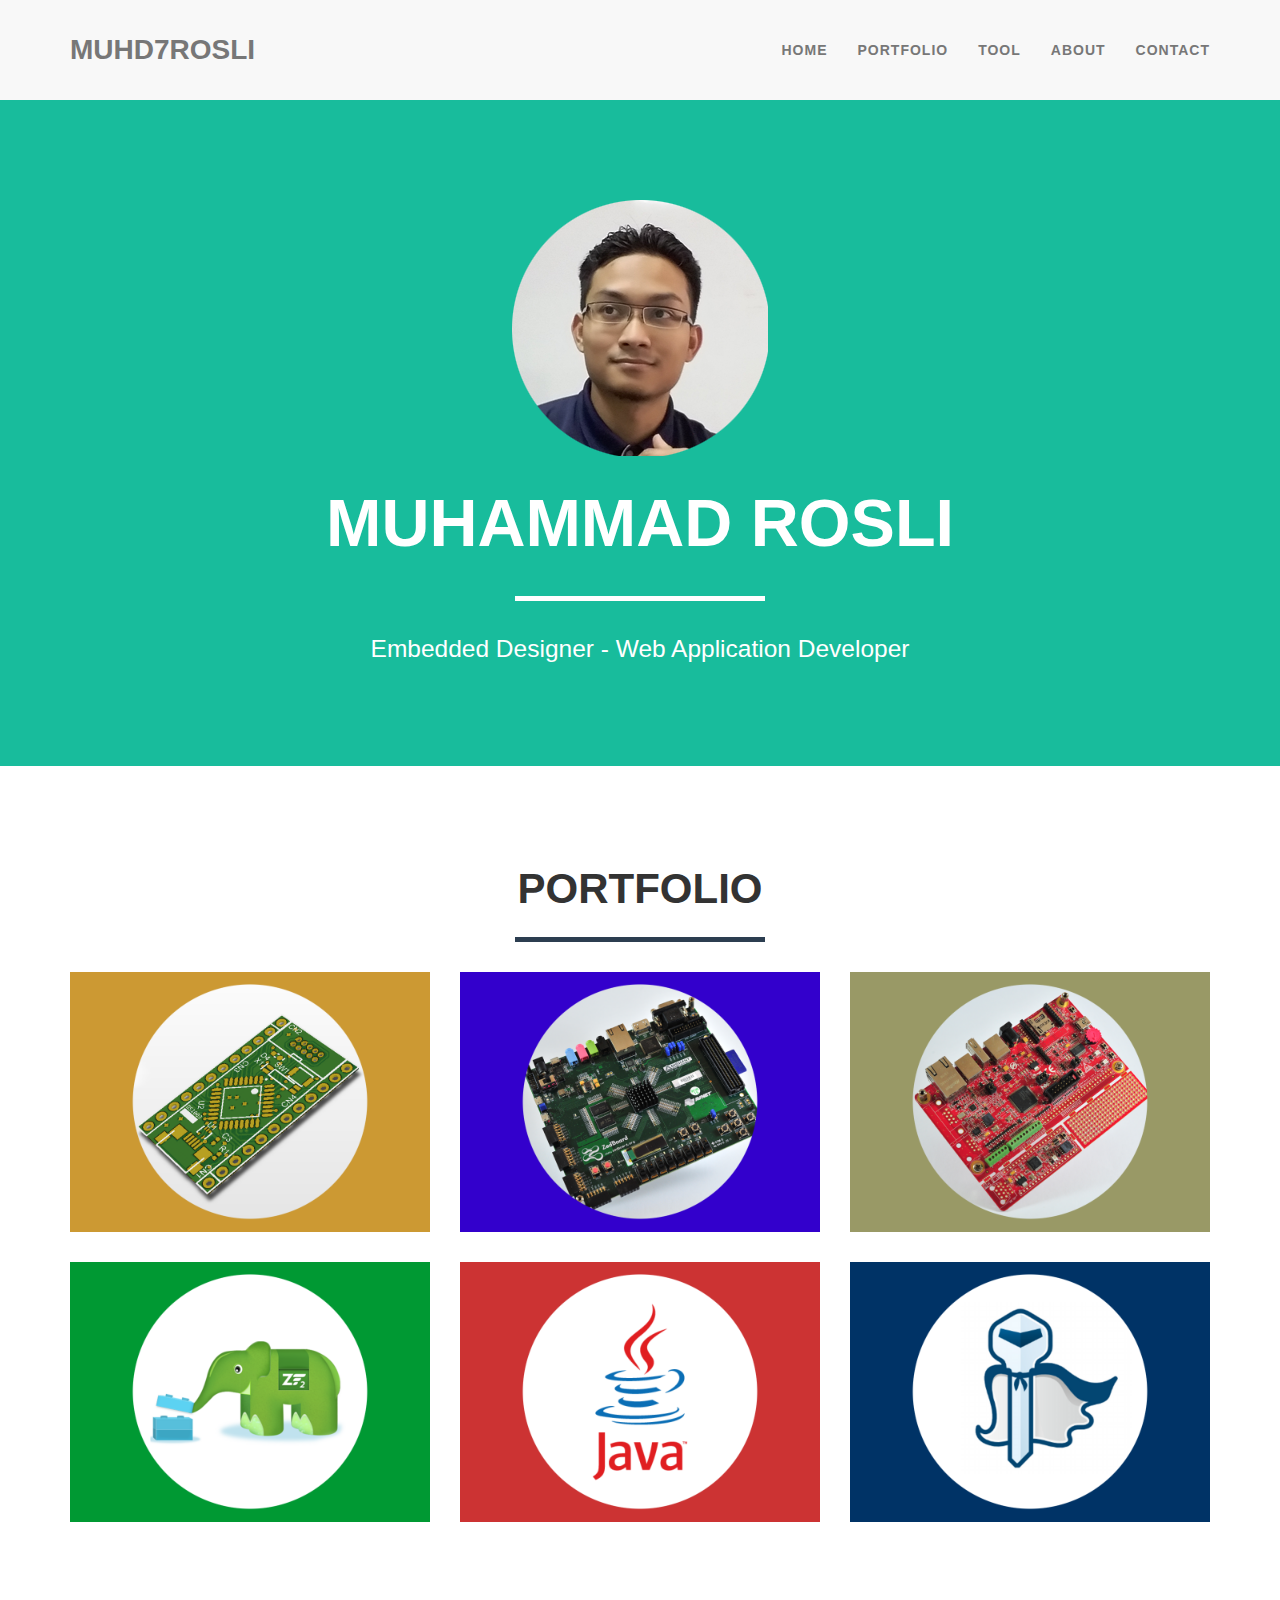
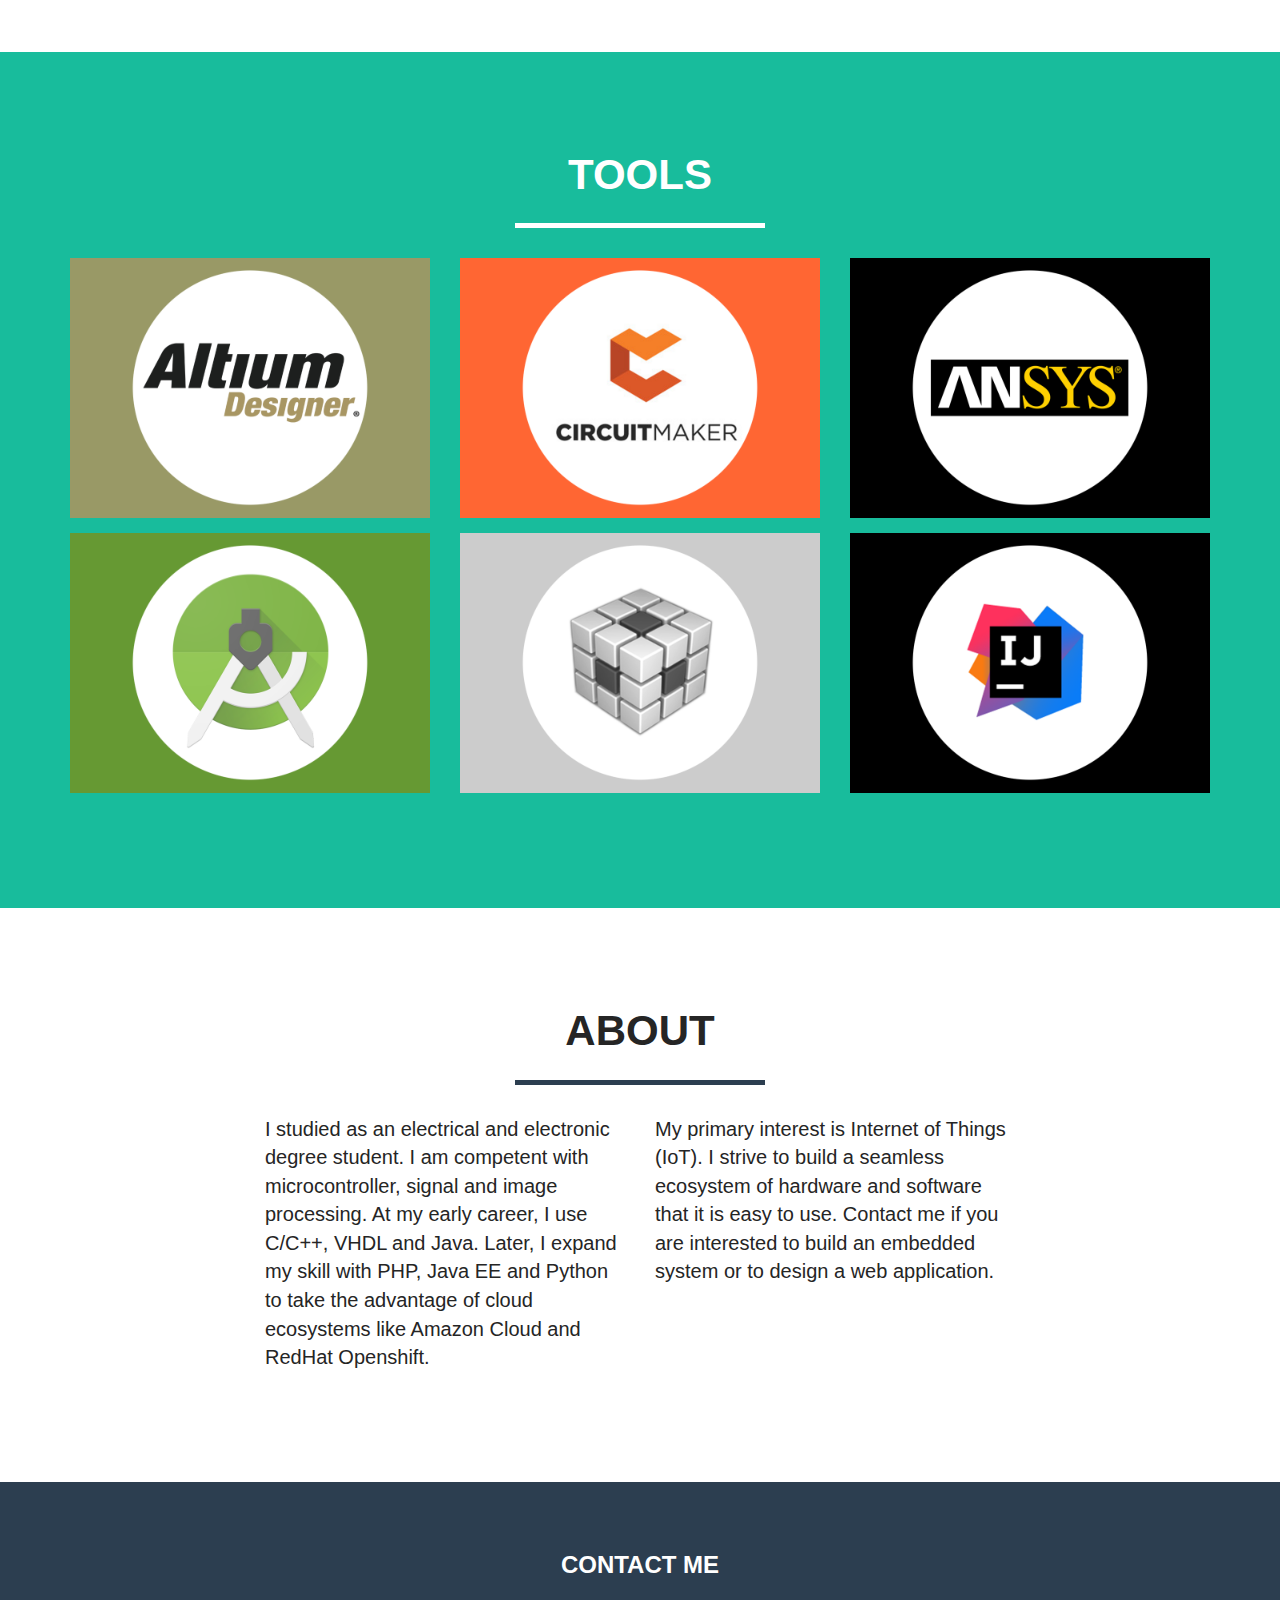
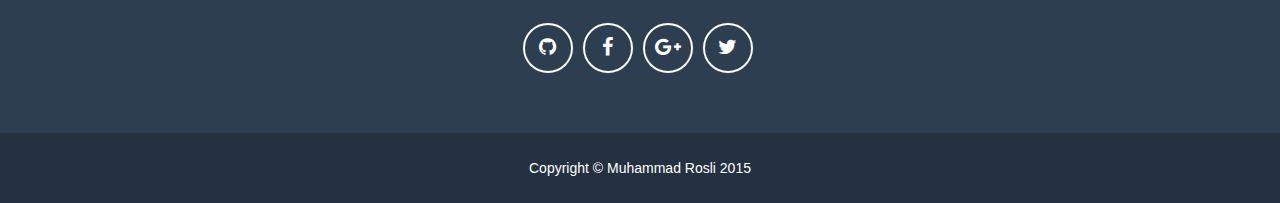
==== commit 95dd78e5: "fix about me description" ====
--- a/index.html
+++ b/index.html
@@ -1 +1 @@
-<!DOCTYPE html><html lang=en data-ng-app=angularApp><head><meta charset=UTF-8><meta charset=utf-8><meta http-equiv=X-UA-Compatible content="IE=edge"><meta name=viewport content="width=device-width, initial-scale=1"><meta name=description content="A profile website of Muhammad Rosli"><meta name=author content="Muhammad Rosli"><title>muhd7rosli</title><link rel=stylesheet href=library/bootstrap/dist/css/bootstrap.min.css><link rel=stylesheet href=library/font-awesome/css/font-awesome.min.css><link rel=stylesheet href=library/app/css/app.min.css></head><body id=page-top class=index data-ng-controller=MainController><nav class="navbar navbar-default navbar-fixed-top"><div class=container><div class="navbar-header page-scroll"><button type=button class=navbar-toggle data-toggle=collapse data-target=#bs-example-navbar-collapse-1><span class=sr-only>Toggle navigation</span> <span class=icon-bar></span> <span class=icon-bar></span> <span class=icon-bar></span></button> <a class="navbar-brand page-scroll" data-ng-click="gotoElement('home')">muhd7rosli</a></div><div class="collapse navbar-collapse" id=bs-example-navbar-collapse-1><ul class="nav navbar-nav navbar-right"><li class=page-scroll><a data-ng-click="gotoElement('home')">Home</a></li><li class=page-scroll><a data-ng-href data-ng-click="gotoElement('portfolio')">Portfolio</a></li><li class=page-scroll><a data-ng-click="gotoElement('tools')">Tool</a></li><li class=page-scroll><a data-ng-click="gotoElement('about')">About</a></li><li class=page-scroll><a data-ng-click="gotoElement('contact')">Contact</a></li></ul></div></div></nav><header id=home><div class=container><div class=row><div class=col-lg-12><img class=img-responsive src=img/profile.png><div class=intro-text><span class=name>Muhammad Rosli</span><hr class=star-light><span class=skills>Embedded Designer - Web Application Developer</span></div></div></div></div></header><section id=portfolio><div class=container><div class=row><div class="col-lg-12 text-center"><h2>Portfolio</h2><hr class=star-primary></div></div><div class=row><div class="col-sm-4 portfolio-item"><a class=portfolio-link data-ng-click=toggleShowProfile1()><div class=caption><div class=caption-content><i class="fa fa-search-plus fa-3x"></i></div></div><img src=img/portfolio/pcb.png class=img-responsive></a></div><div class="col-sm-4 portfolio-item"><a class=portfolio-link data-toggle=modal><div class=caption><div class=caption-content><i class="fa fa-search-plus fa-3x"></i></div></div><img src=img/portfolio/zedboard.png class=img-responsive></a></div><div class="col-sm-4 portfolio-item"><a class=portfolio-link data-toggle=modal><div class=caption><div class=caption-content><i class="fa fa-search-plus fa-3x"></i></div></div><img src=img/portfolio/embedded_android.png class=img-responsive></a></div><div class="col-sm-4 portfolio-item"><a class=portfolio-link data-toggle=modal><div class=caption><div class=caption-content><i class="fa fa-search-plus fa-3x"></i></div></div><img src=img/portfolio/zendframework.png class=img-responsive></a></div><div class="col-sm-4 portfolio-item"><a class=portfolio-link data-toggle=modal><div class=caption><div class=caption-content><i class="fa fa-search-plus fa-3x"></i></div></div><img src=img/portfolio/java.png class=img-responsive></a></div><div class="col-sm-4 portfolio-item"><a class=portfolio-link data-toggle=modal><div class=caption><div class=caption-content><i class="fa fa-search-plus fa-3x"></i></div></div><img src=img/portfolio/keycloak.png class=img-responsive></a></div></div></div></section><section id=tools><div class=container><div class=row><div class="col-lg-12 text-center"><h2>Tools</h2><hr class=star-light></div></div><div class=row><div class="col-sm-4 portfolio-item"><a class=portfolio-link data-toggle=modal><div class=caption><div class=caption-content><i class="fa fa-search-plus fa-3x"></i></div></div><img src=img/portfolio/ad.png class=img-responsive></a></div><div class="col-sm-4 portfolio-item"><a class=portfolio-link data-toggle=modal><div class=caption><div class=caption-content><i class="fa fa-search-plus fa-3x"></i></div></div><img src=img/portfolio/circuitmaker.png class=img-responsive></a></div><div class="col-sm-4 portfolio-item"><a class=portfolio-link data-toggle=modal><div class=caption><div class=caption-content><i class="fa fa-search-plus fa-3x"></i></div></div><img src=img/portfolio/ansys.png class=img-responsive></a></div><div class="col-sm-4 portfolio-item"><a class=portfolio-link data-toggle=modal><div class=caption><div class=caption-content><i class="fa fa-search-plus fa-3x"></i></div></div><img src=img/portfolio/android_studio.png class=img-responsive></a></div><div class="col-sm-4 portfolio-item"><a class=portfolio-link data-toggle=modal><div class=caption><div class=caption-content><i class="fa fa-search-plus fa-3x"></i></div></div><img src=img/portfolio/ccs.png class=img-responsive></a></div><div class="col-sm-4 portfolio-item"><a class=portfolio-link data-toggle=modal><div class=caption><div class=caption-content><i class="fa fa-search-plus fa-3x"></i></div></div><img src=img/portfolio/intellij.png class=img-responsive></a></div></div></div></section><section class=success id=about><div class=container><div class=row><div class="col-lg-12 text-center"><h2>About</h2><hr class=star-primary></div></div><div class=row><div class="col-lg-4 col-lg-offset-2"><p>I'm studied as an electrical and electronic degree student. Tinkering with micro-controller, signal and image processing. Learn to program in C/C++, VHDL and Java. Later in my career, I found the needs to branch out my programming skill hence I start to learn on web programming using PHP and Java EE during the night while connection wire and switchboard during the day.</p></div><div class=col-lg-4><p>I'm now interested in involving with Internet of Things (IoT). Seamless integration of hardware and software to deliver high quality product to customer is the future direction of embedded industry. It is now possible to build a server as small as a credit card that has capability to control wide variety of sensors. Users can interact with all the sensors using a friendly interface, made using start of the art web programming like AngularJS.</p></div></div></div></section><footer class=text-center><div class=footer-above><div class=container><div class=row><div class="footer-col col-md-4"><p>&nbsp;</p></div><div id=contact class="footer-col col-md-4"><h3>Contact Me</h3><ul class=list-inline><li><a href=https://github.com/muhd7rosli class="btn-social btn-outline"><i class="fa fa-fw fa-github"></i></a></li><li><a href=https://www.facebook.com/muhammadrosli class="btn-social btn-outline"><i class="fa fa-fw fa-facebook"></i></a></li><li><a href=https://plus.google.com/u/0/111552389230482518796 class="btn-social btn-outline"><i class="fa fa-fw fa-google-plus"></i></a></li><li><a href=https://twitter.com/muhd7rosli class="btn-social btn-outline"><i class="fa fa-fw fa-twitter"></i></a></li></ul></div><div class="footer-col col-md-4"><p>&nbsp;</p></div></div></div></div><div class=footer-below><div class=container><div class=row><div class=col-lg-12>Copyright &copy; Muhammad Rosli 2015</div></div></div></div></footer><div class="scroll-top page-scroll visible-xs visible-sm"><a class="btn btn-primary"><i class="fa fa-chevron-up"></i></a></div><div data-custom-modal title="New Order" data-visible=showProfile1><div class="portfolio-modal modal fade" id=portfolioModal1 tabindex=-1 role=dialog aria-hidden=true><div class=modal-content><div class=close-modal data-dismiss=modal><div class=lr><div class=rl></div></div></div><div class=container><div class=row><div class="col-lg-8 col-lg-offset-2"><div class=modal-body><h2>Project Title</h2><hr class=star-primary><img src=img/portfolio/pcb.png class="img-responsive img-centered"><p>Use this area of the page to describe your project. The icon above is part of a free icon set by <a href="https://sellfy.com/p/8Q9P/jV3VZ/">Flat Icons</a>. On their website, you can download their free set with 16 icons, or you can purchase the entire set with 146 icons for only $12!</p><ul class="list-inline item-details"><li>Client: <strong><a href=http://startbootstrap.com>Start Bootstrap</a></strong></li><li>Date: <strong><a href=http://startbootstrap.com>April 2014</a></strong></li><li>Service: <strong><a href=http://startbootstrap.com>Web Development</a></strong></li></ul><button type=button class="btn btn-default" data-dismiss=modal><i class="fa fa-times"></i> Close</button></div></div></div></div></div></div></div><div class="portfolio-modal modal fade" id=portfolioModal2 tabindex=-1 role=dialog aria-hidden=true><div class=modal-content><div class=close-modal data-dismiss=modal><div class=lr><div class=rl></div></div></div><div class=container><div class=row><div class="col-lg-8 col-lg-offset-2"><div class=modal-body><h2>Project Title</h2><hr class=star-primary><img src=img/portfolio/cake.png class="img-responsive img-centered"><p>Use this area of the page to describe your project. The icon above is part of a free icon set by <a href="https://sellfy.com/p/8Q9P/jV3VZ/">Flat Icons</a>. On their website, you can download their free set with 16 icons, or you can purchase the entire set with 146 icons for only $12!</p><ul class="list-inline item-details"><li>Client: <strong><a href=http://startbootstrap.com>Start Bootstrap</a></strong></li><li>Date: <strong><a href=http://startbootstrap.com>April 2014</a></strong></li><li>Service: <strong><a href=http://startbootstrap.com>Web Development</a></strong></li></ul><button type=button class="btn btn-default" data-dismiss=modal><i class="fa fa-times"></i> Close</button></div></div></div></div></div></div><div class="portfolio-modal modal fade" id=portfolioModal3 tabindex=-1 role=dialog aria-hidden=true><div class=modal-content><div class=close-modal data-dismiss=modal><div class=lr><div class=rl></div></div></div><div class=container><div class=row><div class="col-lg-8 col-lg-offset-2"><div class=modal-body><h2>Project Title</h2><hr class=star-primary><img src=img/portfolio/circus.png class="img-responsive img-centered"><p>Use this area of the page to describe your project. The icon above is part of a free icon set by <a href="https://sellfy.com/p/8Q9P/jV3VZ/">Flat Icons</a>. On their website, you can download their free set with 16 icons, or you can purchase the entire set with 146 icons for only $12!</p><ul class="list-inline item-details"><li>Client: <strong><a href=http://startbootstrap.com>Start Bootstrap</a></strong></li><li>Date: <strong><a href=http://startbootstrap.com>April 2014</a></strong></li><li>Service: <strong><a href=http://startbootstrap.com>Web Development</a></strong></li></ul><button type=button class="btn btn-default" data-dismiss=modal><i class="fa fa-times"></i> Close</button></div></div></div></div></div></div><div class="portfolio-modal modal fade" id=portfolioModal4 tabindex=-1 role=dialog aria-hidden=true><div class=modal-content><div class=close-modal data-dismiss=modal><div class=lr><div class=rl></div></div></div><div class=container><div class=row><div class="col-lg-8 col-lg-offset-2"><div class=modal-body><h2>Project Title</h2><hr class=star-primary><img src=img/portfolio/game.png class="img-responsive img-centered"><p>Use this area of the page to describe your project. The icon above is part of a free icon set by <a href="https://sellfy.com/p/8Q9P/jV3VZ/">Flat Icons</a>. On their website, you can download their free set with 16 icons, or you can purchase the entire set with 146 icons for only $12!</p><ul class="list-inline item-details"><li>Client: <strong><a href=http://startbootstrap.com>Start Bootstrap</a></strong></li><li>Date: <strong><a href=http://startbootstrap.com>April 2014</a></strong></li><li>Service: <strong><a href=http://startbootstrap.com>Web Development</a></strong></li></ul><button type=button class="btn btn-default" data-dismiss=modal><i class="fa fa-times"></i> Close</button></div></div></div></div></div></div><div class="portfolio-modal modal fade" id=portfolioModal5 tabindex=-1 role=dialog aria-hidden=true><div class=modal-content><div class=close-modal data-dismiss=modal><div class=lr><div class=rl></div></div></div><div class=container><div class=row><div class="col-lg-8 col-lg-offset-2"><div class=modal-body><h2>Project Title</h2><hr class=star-primary><img src=img/portfolio/safe.png class="img-responsive img-centered"><p>Use this area of the page to describe your project. The icon above is part of a free icon set by <a href="https://sellfy.com/p/8Q9P/jV3VZ/">Flat Icons</a>. On their website, you can download their free set with 16 icons, or you can purchase the entire set with 146 icons for only $12!</p><ul class="list-inline item-details"><li>Client: <strong><a href=http://startbootstrap.com>Start Bootstrap</a></strong></li><li>Date: <strong><a href=http://startbootstrap.com>April 2014</a></strong></li><li>Service: <strong><a href=http://startbootstrap.com>Web Development</a></strong></li></ul><button type=button class="btn btn-default" data-dismiss=modal><i class="fa fa-times"></i> Close</button></div></div></div></div></div></div><div class="portfolio-modal modal fade" id=portfolioModal6 tabindex=-1 role=dialog aria-hidden=true><div class=modal-content><div class=close-modal data-dismiss=modal><div class=lr><div class=rl></div></div></div><div class=container><div class=row><div class="col-lg-8 col-lg-offset-2"><div class=modal-body><h2>Project Title</h2><hr class=star-primary><img src=img/portfolio/submarine.png class="img-responsive img-centered"><p>Use this area of the page to describe your project. The icon above is part of a free icon set by <a href="https://sellfy.com/p/8Q9P/jV3VZ/">Flat Icons</a>. On their website, you can download their free set with 16 icons, or you can purchase the entire set with 146 icons for only $12!</p><ul class="list-inline item-details"><li>Client: <strong><a href=http://startbootstrap.com>Start Bootstrap</a></strong></li><li>Date: <strong><a href=http://startbootstrap.com>April 2014</a></strong></li><li>Service: <strong><a href=http://startbootstrap.com>Web Development</a></strong></li></ul><button type=button class="btn btn-default" data-dismiss=modal><i class="fa fa-times"></i> Close</button></div></div></div></div></div></div><script type=application/javascript src=library/jquery/dist/jquery.min.js></script><script type=application/javascript src=library/bootstrap/dist/js/bootstrap.min.js></script><script type=application/javascript src=library/angular/angular.min.js></script><script type=application/javascript src=library/angular-resource/angular-resource.min.js></script><script type=application/javascript src=library/app/js/app.min.js></script></body></html>+<!DOCTYPE html><html lang=en data-ng-app=angularApp><head><meta charset=UTF-8><meta charset=utf-8><meta http-equiv=X-UA-Compatible content="IE=edge"><meta name=viewport content="width=device-width, initial-scale=1"><meta name=description content="A profile website of Muhammad Rosli"><meta name=author content="Muhammad Rosli"><title>muhd7rosli</title><link rel=stylesheet href=library/bootstrap/dist/css/bootstrap.min.css><link rel=stylesheet href=library/font-awesome/css/font-awesome.min.css><link rel=stylesheet href=library/app/css/app.min.css></head><body id=page-top class=index data-ng-controller=MainController><nav class="navbar navbar-default navbar-fixed-top"><div class=container><div class="navbar-header page-scroll"><button type=button class=navbar-toggle data-toggle=collapse data-target=#bs-example-navbar-collapse-1><span class=sr-only>Toggle navigation</span> <span class=icon-bar></span> <span class=icon-bar></span> <span class=icon-bar></span></button> <a class="navbar-brand page-scroll" data-ng-click="gotoElement('home')">muhd7rosli</a></div><div class="collapse navbar-collapse" id=bs-example-navbar-collapse-1><ul class="nav navbar-nav navbar-right"><li class=page-scroll><a data-ng-click="gotoElement('home')">Home</a></li><li class=page-scroll><a data-ng-href data-ng-click="gotoElement('portfolio')">Portfolio</a></li><li class=page-scroll><a data-ng-click="gotoElement('tools')">Tool</a></li><li class=page-scroll><a data-ng-click="gotoElement('about')">About</a></li><li class=page-scroll><a data-ng-click="gotoElement('contact')">Contact</a></li></ul></div></div></nav><header id=home><div class=container><div class=row><div class=col-lg-12><img class=img-responsive src=img/profile.png><div class=intro-text><span class=name>Muhammad Rosli</span><hr class=star-light><span class=skills>Embedded Designer - Web Application Developer</span></div></div></div></div></header><section id=portfolio><div class=container><div class=row><div class="col-lg-12 text-center"><h2>Portfolio</h2><hr class=star-primary></div></div><div class=row><div class="col-sm-4 portfolio-item"><a class=portfolio-link data-ng-click=toggleShowProfile1()><div class=caption><div class=caption-content><i class="fa fa-search-plus fa-3x"></i></div></div><img src=img/portfolio/pcb.png class=img-responsive></a></div><div class="col-sm-4 portfolio-item"><a class=portfolio-link data-toggle=modal><div class=caption><div class=caption-content><i class="fa fa-search-plus fa-3x"></i></div></div><img src=img/portfolio/zedboard.png class=img-responsive></a></div><div class="col-sm-4 portfolio-item"><a class=portfolio-link data-toggle=modal><div class=caption><div class=caption-content><i class="fa fa-search-plus fa-3x"></i></div></div><img src=img/portfolio/embedded_android.png class=img-responsive></a></div><div class="col-sm-4 portfolio-item"><a class=portfolio-link data-toggle=modal><div class=caption><div class=caption-content><i class="fa fa-search-plus fa-3x"></i></div></div><img src=img/portfolio/zendframework.png class=img-responsive></a></div><div class="col-sm-4 portfolio-item"><a class=portfolio-link data-toggle=modal><div class=caption><div class=caption-content><i class="fa fa-search-plus fa-3x"></i></div></div><img src=img/portfolio/java.png class=img-responsive></a></div><div class="col-sm-4 portfolio-item"><a class=portfolio-link data-toggle=modal><div class=caption><div class=caption-content><i class="fa fa-search-plus fa-3x"></i></div></div><img src=img/portfolio/keycloak.png class=img-responsive></a></div></div></div></section><section id=tools><div class=container><div class=row><div class="col-lg-12 text-center"><h2>Tools</h2><hr class=star-light></div></div><div class=row><div class="col-sm-4 portfolio-item"><a class=portfolio-link data-toggle=modal><div class=caption><div class=caption-content><i class="fa fa-search-plus fa-3x"></i></div></div><img src=img/portfolio/ad.png class=img-responsive></a></div><div class="col-sm-4 portfolio-item"><a class=portfolio-link data-toggle=modal><div class=caption><div class=caption-content><i class="fa fa-search-plus fa-3x"></i></div></div><img src=img/portfolio/circuitmaker.png class=img-responsive></a></div><div class="col-sm-4 portfolio-item"><a class=portfolio-link data-toggle=modal><div class=caption><div class=caption-content><i class="fa fa-search-plus fa-3x"></i></div></div><img src=img/portfolio/ansys.png class=img-responsive></a></div><div class="col-sm-4 portfolio-item"><a class=portfolio-link data-toggle=modal><div class=caption><div class=caption-content><i class="fa fa-search-plus fa-3x"></i></div></div><img src=img/portfolio/android_studio.png class=img-responsive></a></div><div class="col-sm-4 portfolio-item"><a class=portfolio-link data-toggle=modal><div class=caption><div class=caption-content><i class="fa fa-search-plus fa-3x"></i></div></div><img src=img/portfolio/ccs.png class=img-responsive></a></div><div class="col-sm-4 portfolio-item"><a class=portfolio-link data-toggle=modal><div class=caption><div class=caption-content><i class="fa fa-search-plus fa-3x"></i></div></div><img src=img/portfolio/intellij.png class=img-responsive></a></div></div></div></section><section class=success id=about><div class=container><div class=row><div class="col-lg-12 text-center"><h2>About</h2><hr class=star-primary></div></div><div class=row><div class="col-lg-4 col-lg-offset-2"><p>I studied as an electrical and electronic degree student. I am competent with microcontroller, signal and image processing. At my early career, I use C/C++, VHDL and Java. Later, I expand my skill with PHP, Java EE and Python to take the advantage of cloud ecosystems like Amazon Cloud and RedHat Openshift.</p></div><div class=col-lg-4><p>My primary interest is Internet of Things (IoT). I strive to build a seamless ecosystem of hardware and software that it is easy to use. Contact me if you are interested to build an embedded system or to design a web application.</p></div></div></div></section><footer class=text-center><div class=footer-above><div class=container><div class=row><div class="footer-col col-md-4"><p>&nbsp;</p></div><div id=contact class="footer-col col-md-4"><h3>Contact Me</h3><ul class=list-inline><li><a href=https://github.com/muhd7rosli class="btn-social btn-outline"><i class="fa fa-fw fa-github"></i></a></li><li><a href=https://www.facebook.com/muhammadrosli class="btn-social btn-outline"><i class="fa fa-fw fa-facebook"></i></a></li><li><a href=https://plus.google.com/u/0/111552389230482518796 class="btn-social btn-outline"><i class="fa fa-fw fa-google-plus"></i></a></li><li><a href=https://twitter.com/muhd7rosli class="btn-social btn-outline"><i class="fa fa-fw fa-twitter"></i></a></li></ul></div><div class="footer-col col-md-4"><p>&nbsp;</p></div></div></div></div><div class=footer-below><div class=container><div class=row><div class=col-lg-12>Copyright &copy; Muhammad Rosli 2015</div></div></div></div></footer><div class="scroll-top page-scroll visible-xs visible-sm"><a class="btn btn-primary"><i class="fa fa-chevron-up"></i></a></div><div data-custom-modal title="New Order" data-visible=showProfile1><div class="portfolio-modal modal fade" id=portfolioModal1 tabindex=-1 role=dialog aria-hidden=true><div class=modal-content><div class=close-modal data-dismiss=modal><div class=lr><div class=rl></div></div></div><div class=container><div class=row><div class="col-lg-8 col-lg-offset-2"><div class=modal-body><h2>Project Title</h2><hr class=star-primary><img src=img/portfolio/pcb.png class="img-responsive img-centered"><p>Use this area of the page to describe your project. The icon above is part of a free icon set by <a href="https://sellfy.com/p/8Q9P/jV3VZ/">Flat Icons</a>. On their website, you can download their free set with 16 icons, or you can purchase the entire set with 146 icons for only $12!</p><ul class="list-inline item-details"><li>Client: <strong><a href=http://startbootstrap.com>Start Bootstrap</a></strong></li><li>Date: <strong><a href=http://startbootstrap.com>April 2014</a></strong></li><li>Service: <strong><a href=http://startbootstrap.com>Web Development</a></strong></li></ul><button type=button class="btn btn-default" data-dismiss=modal><i class="fa fa-times"></i> Close</button></div></div></div></div></div></div></div><div class="portfolio-modal modal fade" id=portfolioModal2 tabindex=-1 role=dialog aria-hidden=true><div class=modal-content><div class=close-modal data-dismiss=modal><div class=lr><div class=rl></div></div></div><div class=container><div class=row><div class="col-lg-8 col-lg-offset-2"><div class=modal-body><h2>Project Title</h2><hr class=star-primary><img src=img/portfolio/cake.png class="img-responsive img-centered"><p>Use this area of the page to describe your project. The icon above is part of a free icon set by <a href="https://sellfy.com/p/8Q9P/jV3VZ/">Flat Icons</a>. On their website, you can download their free set with 16 icons, or you can purchase the entire set with 146 icons for only $12!</p><ul class="list-inline item-details"><li>Client: <strong><a href=http://startbootstrap.com>Start Bootstrap</a></strong></li><li>Date: <strong><a href=http://startbootstrap.com>April 2014</a></strong></li><li>Service: <strong><a href=http://startbootstrap.com>Web Development</a></strong></li></ul><button type=button class="btn btn-default" data-dismiss=modal><i class="fa fa-times"></i> Close</button></div></div></div></div></div></div><div class="portfolio-modal modal fade" id=portfolioModal3 tabindex=-1 role=dialog aria-hidden=true><div class=modal-content><div class=close-modal data-dismiss=modal><div class=lr><div class=rl></div></div></div><div class=container><div class=row><div class="col-lg-8 col-lg-offset-2"><div class=modal-body><h2>Project Title</h2><hr class=star-primary><img src=img/portfolio/circus.png class="img-responsive img-centered"><p>Use this area of the page to describe your project. The icon above is part of a free icon set by <a href="https://sellfy.com/p/8Q9P/jV3VZ/">Flat Icons</a>. On their website, you can download their free set with 16 icons, or you can purchase the entire set with 146 icons for only $12!</p><ul class="list-inline item-details"><li>Client: <strong><a href=http://startbootstrap.com>Start Bootstrap</a></strong></li><li>Date: <strong><a href=http://startbootstrap.com>April 2014</a></strong></li><li>Service: <strong><a href=http://startbootstrap.com>Web Development</a></strong></li></ul><button type=button class="btn btn-default" data-dismiss=modal><i class="fa fa-times"></i> Close</button></div></div></div></div></div></div><div class="portfolio-modal modal fade" id=portfolioModal4 tabindex=-1 role=dialog aria-hidden=true><div class=modal-content><div class=close-modal data-dismiss=modal><div class=lr><div class=rl></div></div></div><div class=container><div class=row><div class="col-lg-8 col-lg-offset-2"><div class=modal-body><h2>Project Title</h2><hr class=star-primary><img src=img/portfolio/game.png class="img-responsive img-centered"><p>Use this area of the page to describe your project. The icon above is part of a free icon set by <a href="https://sellfy.com/p/8Q9P/jV3VZ/">Flat Icons</a>. On their website, you can download their free set with 16 icons, or you can purchase the entire set with 146 icons for only $12!</p><ul class="list-inline item-details"><li>Client: <strong><a href=http://startbootstrap.com>Start Bootstrap</a></strong></li><li>Date: <strong><a href=http://startbootstrap.com>April 2014</a></strong></li><li>Service: <strong><a href=http://startbootstrap.com>Web Development</a></strong></li></ul><button type=button class="btn btn-default" data-dismiss=modal><i class="fa fa-times"></i> Close</button></div></div></div></div></div></div><div class="portfolio-modal modal fade" id=portfolioModal5 tabindex=-1 role=dialog aria-hidden=true><div class=modal-content><div class=close-modal data-dismiss=modal><div class=lr><div class=rl></div></div></div><div class=container><div class=row><div class="col-lg-8 col-lg-offset-2"><div class=modal-body><h2>Project Title</h2><hr class=star-primary><img src=img/portfolio/safe.png class="img-responsive img-centered"><p>Use this area of the page to describe your project. The icon above is part of a free icon set by <a href="https://sellfy.com/p/8Q9P/jV3VZ/">Flat Icons</a>. On their website, you can download their free set with 16 icons, or you can purchase the entire set with 146 icons for only $12!</p><ul class="list-inline item-details"><li>Client: <strong><a href=http://startbootstrap.com>Start Bootstrap</a></strong></li><li>Date: <strong><a href=http://startbootstrap.com>April 2014</a></strong></li><li>Service: <strong><a href=http://startbootstrap.com>Web Development</a></strong></li></ul><button type=button class="btn btn-default" data-dismiss=modal><i class="fa fa-times"></i> Close</button></div></div></div></div></div></div><div class="portfolio-modal modal fade" id=portfolioModal6 tabindex=-1 role=dialog aria-hidden=true><div class=modal-content><div class=close-modal data-dismiss=modal><div class=lr><div class=rl></div></div></div><div class=container><div class=row><div class="col-lg-8 col-lg-offset-2"><div class=modal-body><h2>Project Title</h2><hr class=star-primary><img src=img/portfolio/submarine.png class="img-responsive img-centered"><p>Use this area of the page to describe your project. The icon above is part of a free icon set by <a href="https://sellfy.com/p/8Q9P/jV3VZ/">Flat Icons</a>. On their website, you can download their free set with 16 icons, or you can purchase the entire set with 146 icons for only $12!</p><ul class="list-inline item-details"><li>Client: <strong><a href=http://startbootstrap.com>Start Bootstrap</a></strong></li><li>Date: <strong><a href=http://startbootstrap.com>April 2014</a></strong></li><li>Service: <strong><a href=http://startbootstrap.com>Web Development</a></strong></li></ul><button type=button class="btn btn-default" data-dismiss=modal><i class="fa fa-times"></i> Close</button></div></div></div></div></div></div><script type=application/javascript src=library/jquery/dist/jquery.min.js></script><script type=application/javascript src=library/bootstrap/dist/js/bootstrap.min.js></script><script type=application/javascript src=library/angular/angular.min.js></script><script type=application/javascript src=library/angular-resource/angular-resource.min.js></script><script type=application/javascript src=library/app/js/app.min.js></script></body></html>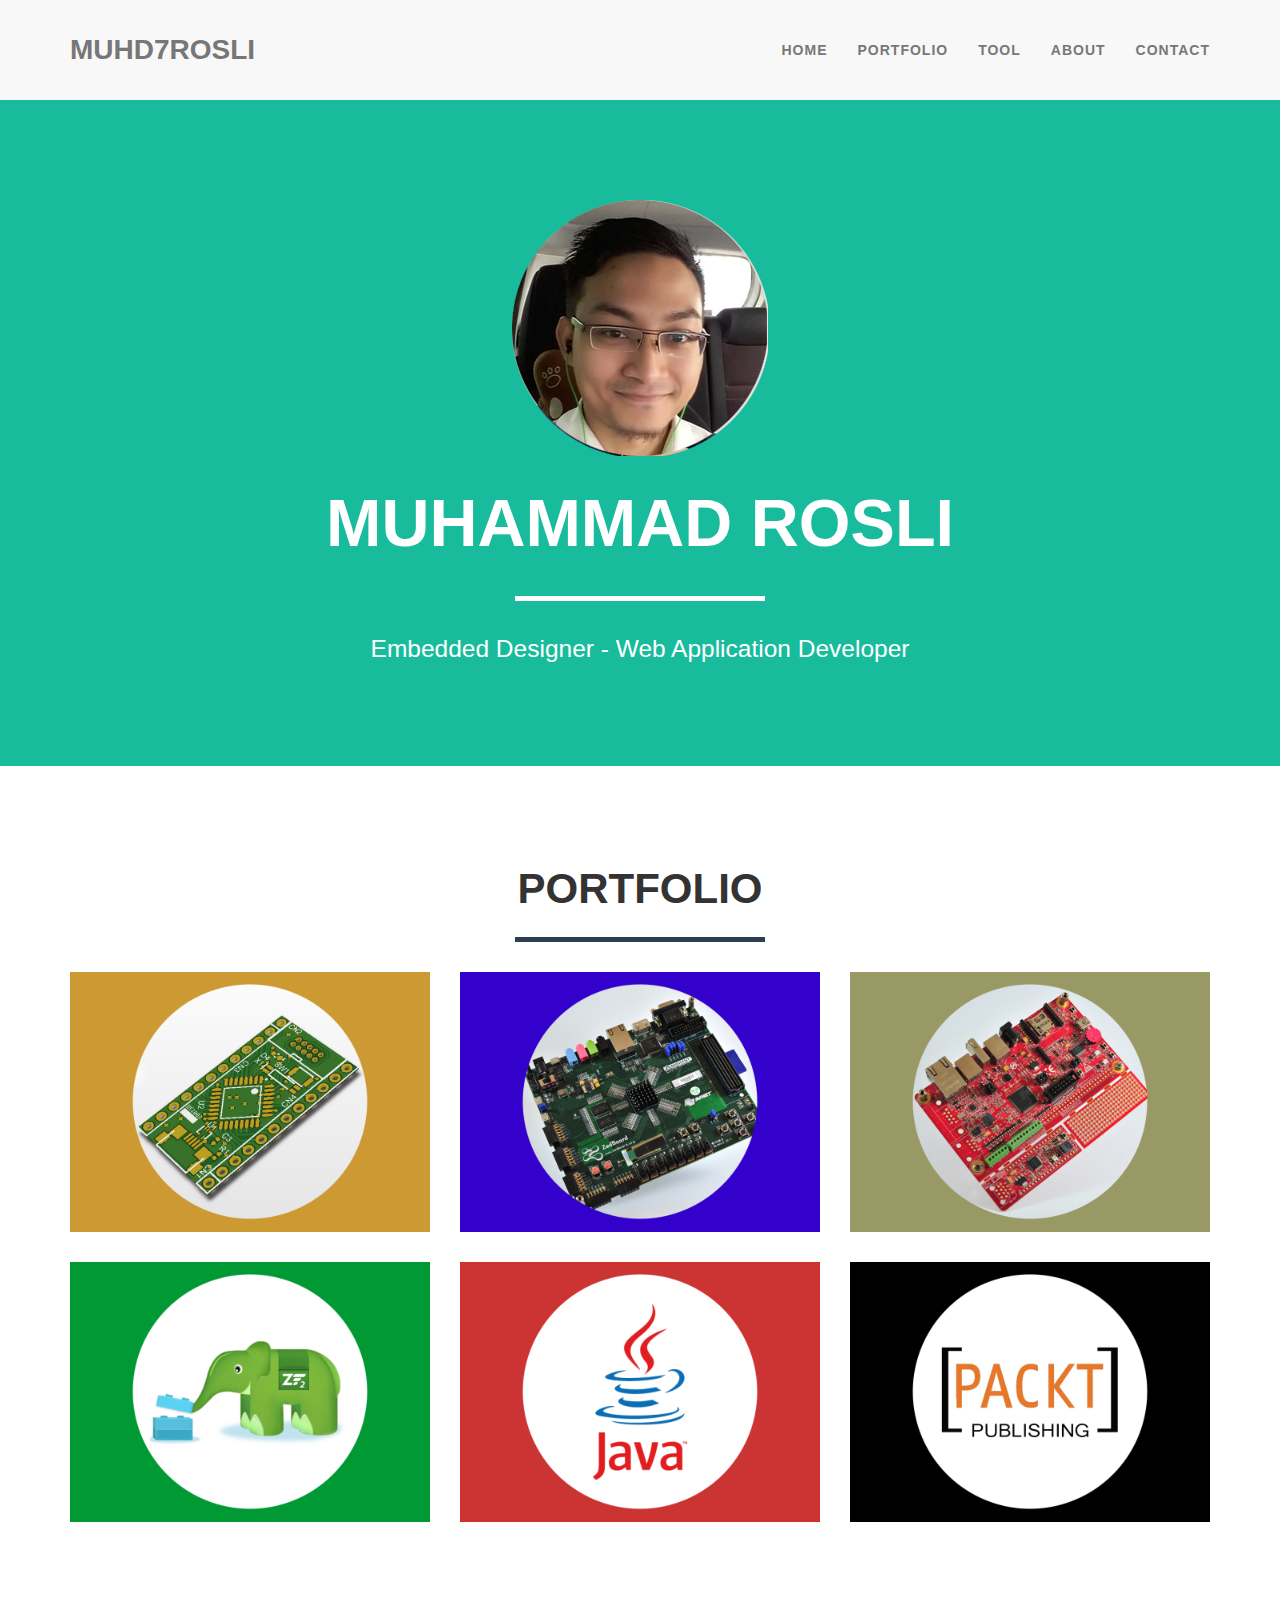
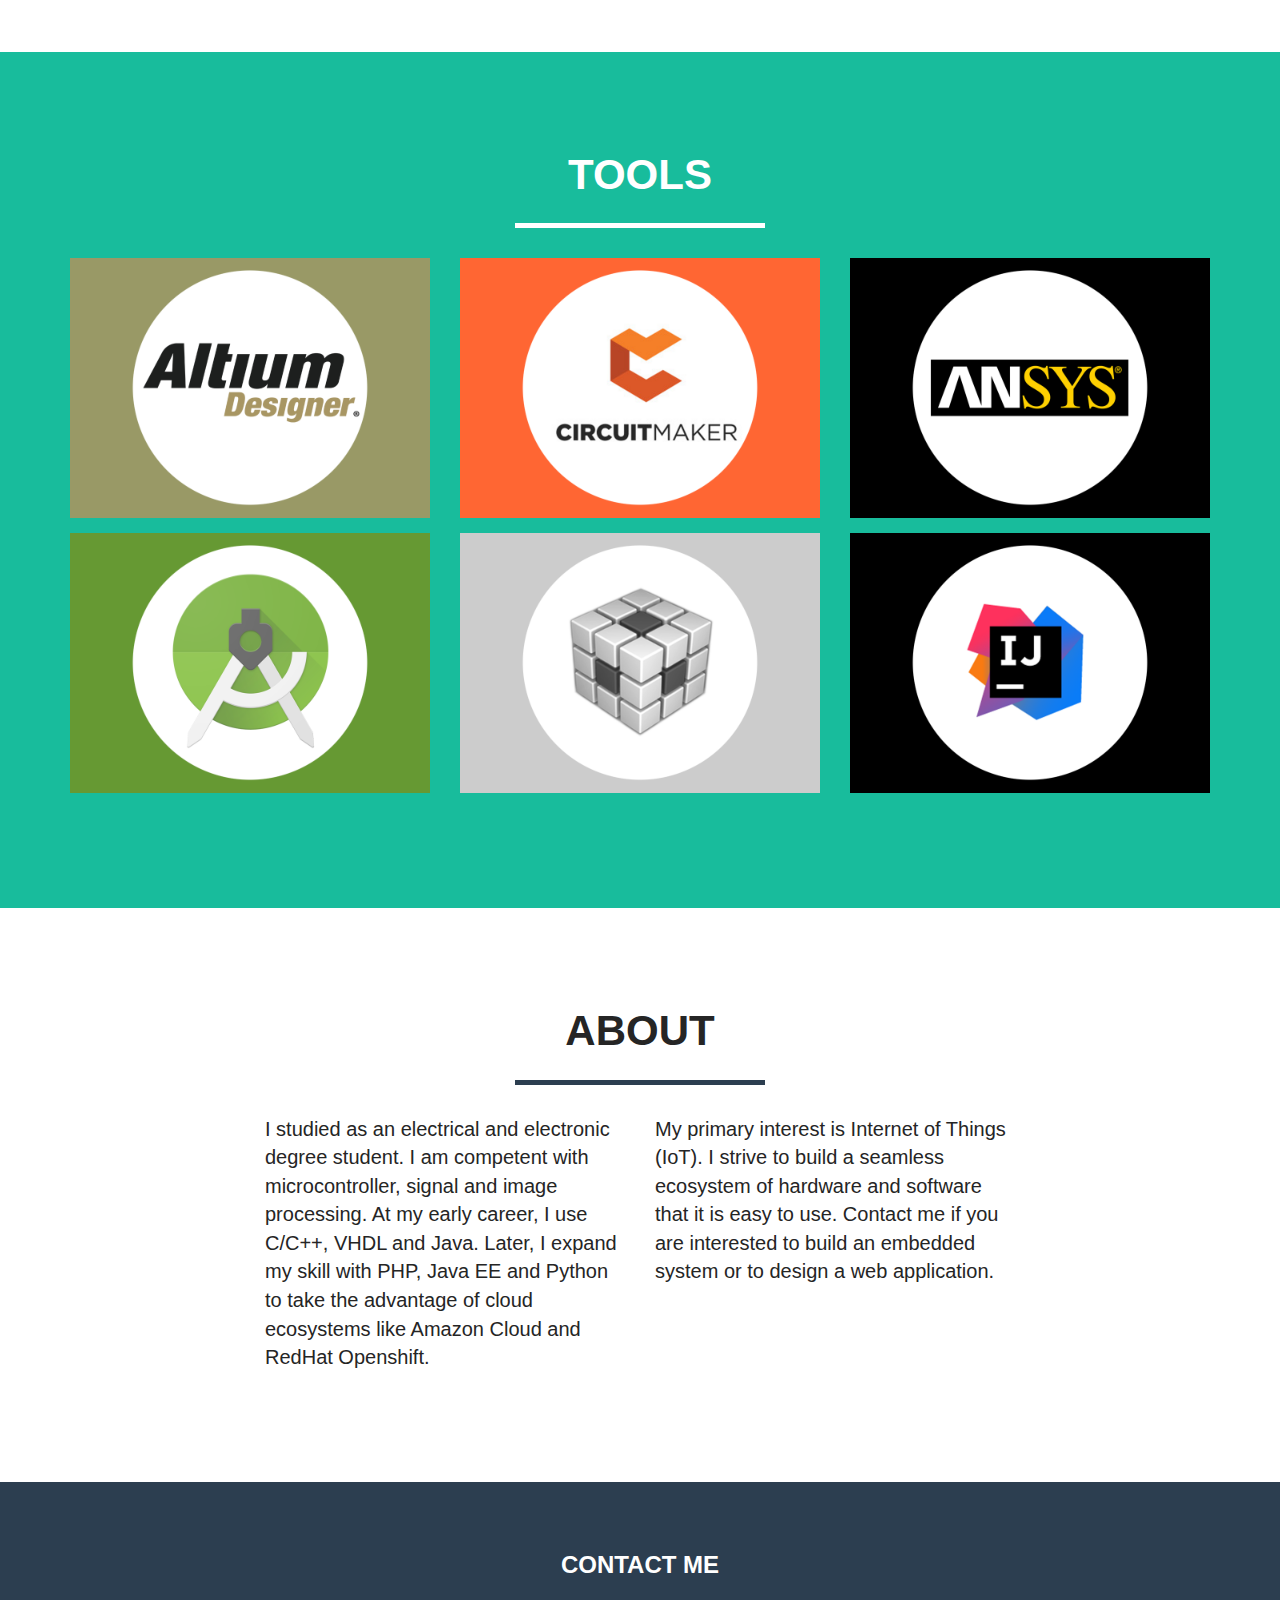
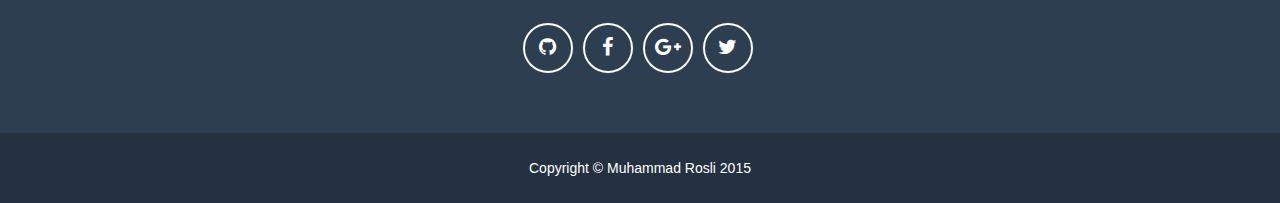
==== commit 5297d0d3: "fix unworking modal content" ====
--- a/index.html
+++ b/index.html
@@ -1 +1 @@
-<!DOCTYPE html><html lang=en data-ng-app=angularApp><head><meta charset=UTF-8><meta charset=utf-8><meta http-equiv=X-UA-Compatible content="IE=edge"><meta name=viewport content="width=device-width, initial-scale=1"><meta name=description content="A profile website of Muhammad Rosli"><meta name=author content="Muhammad Rosli"><title>muhd7rosli</title><link rel=stylesheet href=library/bootstrap/dist/css/bootstrap.min.css><link rel=stylesheet href=library/font-awesome/css/font-awesome.min.css><link rel=stylesheet href=library/app/css/app.min.css></head><body id=page-top class=index data-ng-controller=MainController><nav class="navbar navbar-default navbar-fixed-top"><div class=container><div class="navbar-header page-scroll"><button type=button class=navbar-toggle data-toggle=collapse data-target=#bs-example-navbar-collapse-1><span class=sr-only>Toggle navigation</span> <span class=icon-bar></span> <span class=icon-bar></span> <span class=icon-bar></span></button> <a class="navbar-brand page-scroll" data-ng-click="gotoElement('home')">muhd7rosli</a></div><div class="collapse navbar-collapse" id=bs-example-navbar-collapse-1><ul class="nav navbar-nav navbar-right"><li class=page-scroll><a data-ng-click="gotoElement('home')">Home</a></li><li class=page-scroll><a data-ng-href data-ng-click="gotoElement('portfolio')">Portfolio</a></li><li class=page-scroll><a data-ng-click="gotoElement('tools')">Tool</a></li><li class=page-scroll><a data-ng-click="gotoElement('about')">About</a></li><li class=page-scroll><a data-ng-click="gotoElement('contact')">Contact</a></li></ul></div></div></nav><header id=home><div class=container><div class=row><div class=col-lg-12><img class=img-responsive src=img/profile.png><div class=intro-text><span class=name>Muhammad Rosli</span><hr class=star-light><span class=skills>Embedded Designer - Web Application Developer</span></div></div></div></div></header><section id=portfolio><div class=container><div class=row><div class="col-lg-12 text-center"><h2>Portfolio</h2><hr class=star-primary></div></div><div class=row><div class="col-sm-4 portfolio-item"><a class=portfolio-link data-ng-click=toggleShowProfile1()><div class=caption><div class=caption-content><i class="fa fa-search-plus fa-3x"></i></div></div><img src=img/portfolio/pcb.png class=img-responsive></a></div><div class="col-sm-4 portfolio-item"><a class=portfolio-link data-toggle=modal><div class=caption><div class=caption-content><i class="fa fa-search-plus fa-3x"></i></div></div><img src=img/portfolio/zedboard.png class=img-responsive></a></div><div class="col-sm-4 portfolio-item"><a class=portfolio-link data-toggle=modal><div class=caption><div class=caption-content><i class="fa fa-search-plus fa-3x"></i></div></div><img src=img/portfolio/embedded_android.png class=img-responsive></a></div><div class="col-sm-4 portfolio-item"><a class=portfolio-link data-toggle=modal><div class=caption><div class=caption-content><i class="fa fa-search-plus fa-3x"></i></div></div><img src=img/portfolio/zendframework.png class=img-responsive></a></div><div class="col-sm-4 portfolio-item"><a class=portfolio-link data-toggle=modal><div class=caption><div class=caption-content><i class="fa fa-search-plus fa-3x"></i></div></div><img src=img/portfolio/java.png class=img-responsive></a></div><div class="col-sm-4 portfolio-item"><a class=portfolio-link data-toggle=modal><div class=caption><div class=caption-content><i class="fa fa-search-plus fa-3x"></i></div></div><img src=img/portfolio/keycloak.png class=img-responsive></a></div></div></div></section><section id=tools><div class=container><div class=row><div class="col-lg-12 text-center"><h2>Tools</h2><hr class=star-light></div></div><div class=row><div class="col-sm-4 portfolio-item"><a class=portfolio-link data-toggle=modal><div class=caption><div class=caption-content><i class="fa fa-search-plus fa-3x"></i></div></div><img src=img/portfolio/ad.png class=img-responsive></a></div><div class="col-sm-4 portfolio-item"><a class=portfolio-link data-toggle=modal><div class=caption><div class=caption-content><i class="fa fa-search-plus fa-3x"></i></div></div><img src=img/portfolio/circuitmaker.png class=img-responsive></a></div><div class="col-sm-4 portfolio-item"><a class=portfolio-link data-toggle=modal><div class=caption><div class=caption-content><i class="fa fa-search-plus fa-3x"></i></div></div><img src=img/portfolio/ansys.png class=img-responsive></a></div><div class="col-sm-4 portfolio-item"><a class=portfolio-link data-toggle=modal><div class=caption><div class=caption-content><i class="fa fa-search-plus fa-3x"></i></div></div><img src=img/portfolio/android_studio.png class=img-responsive></a></div><div class="col-sm-4 portfolio-item"><a class=portfolio-link data-toggle=modal><div class=caption><div class=caption-content><i class="fa fa-search-plus fa-3x"></i></div></div><img src=img/portfolio/ccs.png class=img-responsive></a></div><div class="col-sm-4 portfolio-item"><a class=portfolio-link data-toggle=modal><div class=caption><div class=caption-content><i class="fa fa-search-plus fa-3x"></i></div></div><img src=img/portfolio/intellij.png class=img-responsive></a></div></div></div></section><section class=success id=about><div class=container><div class=row><div class="col-lg-12 text-center"><h2>About</h2><hr class=star-primary></div></div><div class=row><div class="col-lg-4 col-lg-offset-2"><p>I studied as an electrical and electronic degree student. I am competent with microcontroller, signal and image processing. At my early career, I use C/C++, VHDL and Java. Later, I expand my skill with PHP, Java EE and Python to take the advantage of cloud ecosystems like Amazon Cloud and RedHat Openshift.</p></div><div class=col-lg-4><p>My primary interest is Internet of Things (IoT). I strive to build a seamless ecosystem of hardware and software that it is easy to use. Contact me if you are interested to build an embedded system or to design a web application.</p></div></div></div></section><footer class=text-center><div class=footer-above><div class=container><div class=row><div class="footer-col col-md-4"><p>&nbsp;</p></div><div id=contact class="footer-col col-md-4"><h3>Contact Me</h3><ul class=list-inline><li><a href=https://github.com/muhd7rosli class="btn-social btn-outline"><i class="fa fa-fw fa-github"></i></a></li><li><a href=https://www.facebook.com/muhammadrosli class="btn-social btn-outline"><i class="fa fa-fw fa-facebook"></i></a></li><li><a href=https://plus.google.com/u/0/111552389230482518796 class="btn-social btn-outline"><i class="fa fa-fw fa-google-plus"></i></a></li><li><a href=https://twitter.com/muhd7rosli class="btn-social btn-outline"><i class="fa fa-fw fa-twitter"></i></a></li></ul></div><div class="footer-col col-md-4"><p>&nbsp;</p></div></div></div></div><div class=footer-below><div class=container><div class=row><div class=col-lg-12>Copyright &copy; Muhammad Rosli 2015</div></div></div></div></footer><div class="scroll-top page-scroll visible-xs visible-sm"><a class="btn btn-primary"><i class="fa fa-chevron-up"></i></a></div><div data-custom-modal title="New Order" data-visible=showProfile1><div class="portfolio-modal modal fade" id=portfolioModal1 tabindex=-1 role=dialog aria-hidden=true><div class=modal-content><div class=close-modal data-dismiss=modal><div class=lr><div class=rl></div></div></div><div class=container><div class=row><div class="col-lg-8 col-lg-offset-2"><div class=modal-body><h2>Project Title</h2><hr class=star-primary><img src=img/portfolio/pcb.png class="img-responsive img-centered"><p>Use this area of the page to describe your project. The icon above is part of a free icon set by <a href="https://sellfy.com/p/8Q9P/jV3VZ/">Flat Icons</a>. On their website, you can download their free set with 16 icons, or you can purchase the entire set with 146 icons for only $12!</p><ul class="list-inline item-details"><li>Client: <strong><a href=http://startbootstrap.com>Start Bootstrap</a></strong></li><li>Date: <strong><a href=http://startbootstrap.com>April 2014</a></strong></li><li>Service: <strong><a href=http://startbootstrap.com>Web Development</a></strong></li></ul><button type=button class="btn btn-default" data-dismiss=modal><i class="fa fa-times"></i> Close</button></div></div></div></div></div></div></div><div class="portfolio-modal modal fade" id=portfolioModal2 tabindex=-1 role=dialog aria-hidden=true><div class=modal-content><div class=close-modal data-dismiss=modal><div class=lr><div class=rl></div></div></div><div class=container><div class=row><div class="col-lg-8 col-lg-offset-2"><div class=modal-body><h2>Project Title</h2><hr class=star-primary><img src=img/portfolio/cake.png class="img-responsive img-centered"><p>Use this area of the page to describe your project. The icon above is part of a free icon set by <a href="https://sellfy.com/p/8Q9P/jV3VZ/">Flat Icons</a>. On their website, you can download their free set with 16 icons, or you can purchase the entire set with 146 icons for only $12!</p><ul class="list-inline item-details"><li>Client: <strong><a href=http://startbootstrap.com>Start Bootstrap</a></strong></li><li>Date: <strong><a href=http://startbootstrap.com>April 2014</a></strong></li><li>Service: <strong><a href=http://startbootstrap.com>Web Development</a></strong></li></ul><button type=button class="btn btn-default" data-dismiss=modal><i class="fa fa-times"></i> Close</button></div></div></div></div></div></div><div class="portfolio-modal modal fade" id=portfolioModal3 tabindex=-1 role=dialog aria-hidden=true><div class=modal-content><div class=close-modal data-dismiss=modal><div class=lr><div class=rl></div></div></div><div class=container><div class=row><div class="col-lg-8 col-lg-offset-2"><div class=modal-body><h2>Project Title</h2><hr class=star-primary><img src=img/portfolio/circus.png class="img-responsive img-centered"><p>Use this area of the page to describe your project. The icon above is part of a free icon set by <a href="https://sellfy.com/p/8Q9P/jV3VZ/">Flat Icons</a>. On their website, you can download their free set with 16 icons, or you can purchase the entire set with 146 icons for only $12!</p><ul class="list-inline item-details"><li>Client: <strong><a href=http://startbootstrap.com>Start Bootstrap</a></strong></li><li>Date: <strong><a href=http://startbootstrap.com>April 2014</a></strong></li><li>Service: <strong><a href=http://startbootstrap.com>Web Development</a></strong></li></ul><button type=button class="btn btn-default" data-dismiss=modal><i class="fa fa-times"></i> Close</button></div></div></div></div></div></div><div class="portfolio-modal modal fade" id=portfolioModal4 tabindex=-1 role=dialog aria-hidden=true><div class=modal-content><div class=close-modal data-dismiss=modal><div class=lr><div class=rl></div></div></div><div class=container><div class=row><div class="col-lg-8 col-lg-offset-2"><div class=modal-body><h2>Project Title</h2><hr class=star-primary><img src=img/portfolio/game.png class="img-responsive img-centered"><p>Use this area of the page to describe your project. The icon above is part of a free icon set by <a href="https://sellfy.com/p/8Q9P/jV3VZ/">Flat Icons</a>. On their website, you can download their free set with 16 icons, or you can purchase the entire set with 146 icons for only $12!</p><ul class="list-inline item-details"><li>Client: <strong><a href=http://startbootstrap.com>Start Bootstrap</a></strong></li><li>Date: <strong><a href=http://startbootstrap.com>April 2014</a></strong></li><li>Service: <strong><a href=http://startbootstrap.com>Web Development</a></strong></li></ul><button type=button class="btn btn-default" data-dismiss=modal><i class="fa fa-times"></i> Close</button></div></div></div></div></div></div><div class="portfolio-modal modal fade" id=portfolioModal5 tabindex=-1 role=dialog aria-hidden=true><div class=modal-content><div class=close-modal data-dismiss=modal><div class=lr><div class=rl></div></div></div><div class=container><div class=row><div class="col-lg-8 col-lg-offset-2"><div class=modal-body><h2>Project Title</h2><hr class=star-primary><img src=img/portfolio/safe.png class="img-responsive img-centered"><p>Use this area of the page to describe your project. The icon above is part of a free icon set by <a href="https://sellfy.com/p/8Q9P/jV3VZ/">Flat Icons</a>. On their website, you can download their free set with 16 icons, or you can purchase the entire set with 146 icons for only $12!</p><ul class="list-inline item-details"><li>Client: <strong><a href=http://startbootstrap.com>Start Bootstrap</a></strong></li><li>Date: <strong><a href=http://startbootstrap.com>April 2014</a></strong></li><li>Service: <strong><a href=http://startbootstrap.com>Web Development</a></strong></li></ul><button type=button class="btn btn-default" data-dismiss=modal><i class="fa fa-times"></i> Close</button></div></div></div></div></div></div><div class="portfolio-modal modal fade" id=portfolioModal6 tabindex=-1 role=dialog aria-hidden=true><div class=modal-content><div class=close-modal data-dismiss=modal><div class=lr><div class=rl></div></div></div><div class=container><div class=row><div class="col-lg-8 col-lg-offset-2"><div class=modal-body><h2>Project Title</h2><hr class=star-primary><img src=img/portfolio/submarine.png class="img-responsive img-centered"><p>Use this area of the page to describe your project. The icon above is part of a free icon set by <a href="https://sellfy.com/p/8Q9P/jV3VZ/">Flat Icons</a>. On their website, you can download their free set with 16 icons, or you can purchase the entire set with 146 icons for only $12!</p><ul class="list-inline item-details"><li>Client: <strong><a href=http://startbootstrap.com>Start Bootstrap</a></strong></li><li>Date: <strong><a href=http://startbootstrap.com>April 2014</a></strong></li><li>Service: <strong><a href=http://startbootstrap.com>Web Development</a></strong></li></ul><button type=button class="btn btn-default" data-dismiss=modal><i class="fa fa-times"></i> Close</button></div></div></div></div></div></div><script type=application/javascript src=library/jquery/dist/jquery.min.js></script><script type=application/javascript src=library/bootstrap/dist/js/bootstrap.min.js></script><script type=application/javascript src=library/angular/angular.min.js></script><script type=application/javascript src=library/angular-resource/angular-resource.min.js></script><script type=application/javascript src=library/app/js/app.min.js></script></body></html>+<!DOCTYPE html><html lang=en data-ng-app=angularApp><head><meta charset=UTF-8><meta charset=utf-8><meta http-equiv=X-UA-Compatible content="IE=edge"><meta name=viewport content="width=device-width, initial-scale=1"><meta name=description content="A profile website of Muhammad Rosli"><meta name=author content="Muhammad Rosli"><title>muhd7rosli</title><link rel=stylesheet href=library/bootstrap/dist/css/bootstrap.min.css><link rel=stylesheet href=library/font-awesome/css/font-awesome.min.css><link rel=stylesheet href=library/app/css/app.min.css></head><body id=page-top class=index data-ng-controller=MainController><nav class="navbar navbar-default navbar-fixed-top"><div class=container><div class="navbar-header page-scroll"><button type=button class=navbar-toggle data-toggle=collapse data-target=#bs-example-navbar-collapse-1><span class=sr-only>Toggle navigation</span> <span class=icon-bar></span> <span class=icon-bar></span> <span class=icon-bar></span></button> <a class="navbar-brand page-scroll" data-ng-click="gotoElement('home')">muhd7rosli</a></div><div class="collapse navbar-collapse" id=bs-example-navbar-collapse-1><ul class="nav navbar-nav navbar-right"><li class=page-scroll><a data-ng-click="gotoElement('home')">Home</a></li><li class=page-scroll><a data-ng-href data-ng-click="gotoElement('portfolio')">Portfolio</a></li><li class=page-scroll><a data-ng-click="gotoElement('tools')">Tool</a></li><li class=page-scroll><a data-ng-click="gotoElement('about')">About</a></li><li class=page-scroll><a data-ng-click="gotoElement('contact')">Contact</a></li></ul></div></div></nav><header id=home><div class=container><div class=row><div class=col-lg-12><img class=img-responsive src=img/profile.png><div class=intro-text><span class=name>Muhammad Rosli</span><hr class=star-light><span class=skills>Embedded Designer - Web Application Developer</span></div></div></div></div></header><section id=portfolio><div class=container><div class=row><div class="col-lg-12 text-center"><h2>Portfolio</h2><hr class=star-primary></div></div><div class=row><div class="col-sm-4 portfolio-item"><a class=portfolio-link data-ng-click=toggleShowProfile1()><div class=caption><div class=caption-content><i class="fa fa-search-plus fa-3x"></i></div></div><img src=img/portfolio/pcb.png class=img-responsive></a></div><div class="col-sm-4 portfolio-item"><a class=portfolio-link data-ng-click=toggleShowProfile2()><div class=caption><div class=caption-content><i class="fa fa-search-plus fa-3x"></i></div></div><img src=img/portfolio/zedboard.png class=img-responsive></a></div><div class="col-sm-4 portfolio-item"><a class=portfolio-link data-ng-click=toggleShowProfile3()><div class=caption><div class=caption-content><i class="fa fa-search-plus fa-3x"></i></div></div><img src=img/portfolio/embedded_android.png class=img-responsive></a></div><div class="col-sm-4 portfolio-item"><a class=portfolio-link data-ng-click=toggleShowProfile4()><div class=caption><div class=caption-content><i class="fa fa-search-plus fa-3x"></i></div></div><img src=img/portfolio/zendframework.png class=img-responsive></a></div><div class="col-sm-4 portfolio-item"><a class=portfolio-link data-ng-click=toggleShowProfile5()><div class=caption><div class=caption-content><i class="fa fa-search-plus fa-3x"></i></div></div><img src=img/portfolio/java.png class=img-responsive></a></div><div class="col-sm-4 portfolio-item"><a class=portfolio-link data-ng-click=toggleShowProfile6()><div class=caption><div class=caption-content><i class="fa fa-search-plus fa-3x"></i></div></div><img src=img/portfolio/packtpub.png class=img-responsive></a></div></div></div></section><section id=tools><div class=container><div class=row><div class="col-lg-12 text-center"><h2>Tools</h2><hr class=star-light></div></div><div class=row><div class="col-sm-4 portfolio-item"><a class=portfolio-link data-ng-click=toggleShowTool1()><div class=caption><div class=caption-content><i class="fa fa-search-plus fa-3x"></i></div></div><img src=img/portfolio/ad.png class=img-responsive></a></div><div class="col-sm-4 portfolio-item"><a class=portfolio-link data-ng-click=toggleShowTool2()><div class=caption><div class=caption-content><i class="fa fa-search-plus fa-3x"></i></div></div><img src=img/portfolio/circuitmaker.png class=img-responsive></a></div><div class="col-sm-4 portfolio-item"><a class=portfolio-link data-ng-click=toggleShowTool3()><div class=caption><div class=caption-content><i class="fa fa-search-plus fa-3x"></i></div></div><img src=img/portfolio/ansys.png class=img-responsive></a></div><div class="col-sm-4 portfolio-item"><a class=portfolio-link data-ng-click=toggleShowTool4()><div class=caption><div class=caption-content><i class="fa fa-search-plus fa-3x"></i></div></div><img src=img/portfolio/android_studio.png class=img-responsive></a></div><div class="col-sm-4 portfolio-item"><a class=portfolio-link data-ng-click=toggleShowTool5()><div class=caption><div class=caption-content><i class="fa fa-search-plus fa-3x"></i></div></div><img src=img/portfolio/ccs.png class=img-responsive></a></div><div class="col-sm-4 portfolio-item"><a class=portfolio-link data-ng-click=toggleShowTool6()><div class=caption><div class=caption-content><i class="fa fa-search-plus fa-3x"></i></div></div><img src=img/portfolio/intellij.png class=img-responsive></a></div></div></div></section><section class=success id=about><div class=container><div class=row><div class="col-lg-12 text-center"><h2>About</h2><hr class=star-primary></div></div><div class=row><div class="col-lg-4 col-lg-offset-2"><p>I studied as an electrical and electronic degree student. I am competent with microcontroller, signal and image processing. At my early career, I use C/C++, VHDL and Java. Later, I expand my skill with PHP, Java EE and Python to take the advantage of cloud ecosystems like Amazon Cloud and RedHat Openshift.</p></div><div class=col-lg-4><p>My primary interest is Internet of Things (IoT). I strive to build a seamless ecosystem of hardware and software that it is easy to use. Contact me if you are interested to build an embedded system or to design a web application.</p></div></div></div></section><footer class=text-center><div class=footer-above><div class=container><div class=row><div class="footer-col col-md-4"><p>&nbsp;</p></div><div id=contact class="footer-col col-md-4"><h3>Contact Me</h3><ul class=list-inline><li><a href=https://github.com/muhd7rosli class="btn-social btn-outline"><i class="fa fa-fw fa-github"></i></a></li><li><a href=https://www.facebook.com/muhammadrosli class="btn-social btn-outline"><i class="fa fa-fw fa-facebook"></i></a></li><li><a href=https://plus.google.com/u/0/111552389230482518796 class="btn-social btn-outline"><i class="fa fa-fw fa-google-plus"></i></a></li><li><a href=https://twitter.com/muhd7rosli class="btn-social btn-outline"><i class="fa fa-fw fa-twitter"></i></a></li></ul></div><div class="footer-col col-md-4"><p>&nbsp;</p></div></div></div></div><div class=footer-below><div class=container><div class=row><div class=col-lg-12>Copyright &copy; Muhammad Rosli 2015</div></div></div></div></footer><div class="scroll-top page-scroll visible-xs visible-sm"><a class="btn btn-primary"><i class="fa fa-chevron-up"></i></a></div><div data-custom-modal title="Design Electronic Kit for Hobbyist Platform" data-visible=showProfile1><div class=modal-body><img src=img/minimize/pcb.png class="img-responsive img-centered"><p>Design wide variety of electronic module such as power converter, sensor interface and communication interface for Arduino, BeagleBoard and Digilent Products.</p><ul class="list-inline item-details"><li>Date: <strong><a href=http://startbootstrap.com>Jan 2015</a></strong></li><li>Service: <strong>Electronic Prototyping</strong></li></ul><button type=button class="btn btn-default" data-dismiss=modal><i class="fa fa-times"></i> Close</button></div></div><div data-custom-modal title="Zedboard Project" data-visible=showProfile2><div class=modal-body><img src=img/minimize/zedboard.png class="img-responsive img-centered"><p>Design a low cost reconfigurable radio with Xilinx Zynq-7000 APSoc. This project starts from Analog Device Reference Design (<a href=http://www.analog.com/en/design-center/evaluation-hardware-and-software/evaluation-boards-kits/EVAL-AD-FMCOMMS3-EBZ.html#eb-overview>AD-FMCOMMS3-EBZ</a>) to build LTE transceiver. The difficulty of the design depends on the implementation of High-Speed Serial/Deserializer (SERDES) I/O interface to communicate Zynq7000 with AD9361.</p><ul class="list-inline item-details"><li>Date: <strong>March 2015</strong></li><li>Service: <strong>FPGA Development</strong></li></ul><button type=button class="btn btn-default" data-dismiss=modal><i class="fa fa-times"></i> Close</button></div></div><div data-custom-modal title="Embedded Android Project" data-visible=showProfile3><div class=modal-body><img src=img/minimize/android.png class="img-responsive img-centered"><p>Design a low cost High-Speed USB interface to transfer data from data logger to Android phone. The design must be minimized amount of components used, has reasonable performance and comply with NZ Electricity (Safety) Regulations 2010.</p><ul class="list-inline item-details"><li>Date: <strong>April 2014</strong></li><li>Service: <strong>Web Development</strong></li></ul><button type=button class="btn btn-default" data-dismiss=modal><i class="fa fa-times"></i> Close</button></div></div><div data-custom-modal title="Zend Framework 2 Project" data-visible=showProfile4><div class=modal-body><img src=img/minimize/zendframework.png class="img-responsive img-centered"><p>Design RESTful service using Zend Framework to handle real time data stream. The input to the system are data from variety of field sensors. PHP is used, together with NodeJS frontend to utilize Non-blocking IO capability of NodeJS to ensure seamless data transfer between sensors and collection server.</p><ul class="list-inline item-details"><li>Date: <strong><a href=http://startbootstrap.com>Jun 2015</a></strong></li><li>Service: <strong><a href=http://startbootstrap.com>Web Development</a></strong></li></ul><button type=button class="btn btn-default" data-dismiss=modal><i class="fa fa-times"></i> Close</button></div></div><div data-custom-modal title="Java EE Project" data-visible=showProfile5><div class=modal-body><img src=img/minimize/java.png class="img-responsive img-centered"><p>Design REST service to access image resource. The image is obtained from satellite image and compressed to be consumed by mobile devices.</p><ul class="list-inline item-details"><li>Date: <strong>August 2015</strong></li><li>Service: <strong>Backend Web Development</strong></li></ul><button type=button class="btn btn-default" data-dismiss=modal><i class="fa fa-times"></i> Close</button></div></div><div data-custom-modal title="Book Publishing" data-visible=showProfile6><div class=modal-body><img src=img/minimize/packtpub.png class="img-responsive img-centered"><p>Involved as a code reviewer for book entitle <a href=https://www.packtpub.com/application-development/advanced-java%C2%AE-ee-development-wildfly%C2%AE>"Advanced Java&reg; EE Development with WildFly&reg;"</a></p><ul class="list-inline item-details"><li>Date: <strong>Feb 2015</strong></li><li>Service: <strong>Web Development</strong></li></ul><button type=button class="btn btn-default" data-dismiss=modal><i class="fa fa-times"></i> Close</button></div></div><div data-custom-modal title="Altium Designer" data-visible=showTool1><div class=modal-body><img src=img/minimize/altium.png class="img-responsive img-centered"><p>Altium Designer is an electronic design automation software package for printed circuit board, FPGA and embedded software design, and associated library and release management automation. It is developed and marketed by Altium Limited of Australia</p><ul><li><a href=http://www.altium.com/altium-designer/overview>Homepage</a></li></ul><button type=button class="btn btn-default" data-dismiss=modal><i class="fa fa-times"></i> Close</button></div></div><div data-custom-modal title="Circuit Maker" data-visible=showTool2><div class=modal-body><img src=img/minimize/circuitmaker.png class="img-responsive img-centered"><p>CircuitMaker is not just a free EDA software tool from Altium, it’s also a community of creative people and design content, working together to invent circuits and electronics products for a better future.</p><ul><li><a href="https://circuitmaker.com/">Homepage</a></li></ul><button type=button class="btn btn-default" data-dismiss=modal><i class="fa fa-times"></i> Close</button></div></div><div data-custom-modal title=Ansys data-visible=showTool3><div class=modal-body><img src=img/minimize/ansys.png class="img-responsive img-centered"><p>ANSYS signal integrity analysis products are essential for the design of high-speed serial channels, parallel buses and complete power delivery systems found in modern high-speed electronic devices. Our integrated electromagnetics and circuit simulation products predict EMI/EMC, signal integrity and power integrity issues — enabling your design team to optimize system performance prior to build and test. Design automation features enable you to import designs from popular layout tools, perform rigorous electromagnetics extraction and then couple to full-circuit simulations. This approach enables electronics companies to achieve a competitive advantage with faster time to market, reduced costs, and improved system performance.</p><ul><li><a href=http://www.ansys.com/Products/Electronics/Signal-Integrity>Homepage</a></li></ul><button type=button class="btn btn-default" data-dismiss=modal><i class="fa fa-times"></i> Close</button></div></div><div data-custom-modal title="Android Studio" data-visible=showTool4><div class=modal-body><img src=img/minimize/androidstudio.png class="img-responsive img-centered"><p>Android Studio is the official IDE for Android application development, based on IntelliJ IDEA. On top of the capabilities you expect from IntelliJ, Android Studio offers:</p><ul><li>Flexible Gradle-based build system</li><li>Build variants and multiple apk file generation</li><li>Code templates to help you build common app features</li><li>Rich layout editor with support for drag and drop theme editing</li><li><em>lint</em> tools to catch performance, usability, version compatibility, and other problems</li><li>ProGuard and app-signing capabilities</li><li>Built-in support for Google Cloud Platform, making it easy to integrate Google Cloud Messaging and App Engine</li></ul><ul><li><a href=http://developer.android.com/tools/studio/index.html>Homepage</a></li></ul><button type=button class="btn btn-default" data-dismiss=modal><i class="fa fa-times"></i> Close</button></div></div><div data-custom-modal title="Code Composer Studio" data-visible=showTool5><div class=modal-body><img src=img/minimize/ccs.png class="img-responsive img-centered"><p>An IDE for prototyping electronic design using Texas Instrument products. Code Composer Studio comprises a suite of tools used to develop and debug embedded applications. It includes an optimizing C/C++ compiler, source code editor, project build environment, debugger, profiler, and many other features. The intuitive IDE provides a single user interface taking you through each step of the application development flow. Familiar tools and interfaces allow users to get started faster than ever before. Code Composer Studio combines the advantages of the Eclipse software framework with advanced embedded debug capabilities from TI resulting in a compelling feature-rich development environment for embedded developers.</p><ul><li><a href=http://www.ti.com/tool/ccstudio>Homepage</a></li></ul><button type=button class="btn btn-default" data-dismiss=modal><i class="fa fa-times"></i> Close</button></div></div><div data-custom-modal title=IntelliJ data-visible=showTool6><div class=modal-body><img src=img/minimize/intellij.png class="img-responsive img-centered"><p>An excellent Integrated Development Environment product by JetBrains. The strength of this software compare to other Java IDE is the fast code-completion.</p><ul><li><a href="https://www.jetbrains.com/idea/">Homepage</a></li></ul><button type=button class="btn btn-default" data-dismiss=modal><i class="fa fa-times"></i> Close</button></div></div><script type=application/javascript src=library/jquery/dist/jquery.min.js></script><script type=application/javascript src=library/bootstrap/dist/js/bootstrap.min.js></script><script type=application/javascript src=library/angular/angular.min.js></script><script type=application/javascript src=library/angular-resource/angular-resource.min.js></script><script type=application/javascript src=library/app/js/app.min.js></script></body></html>